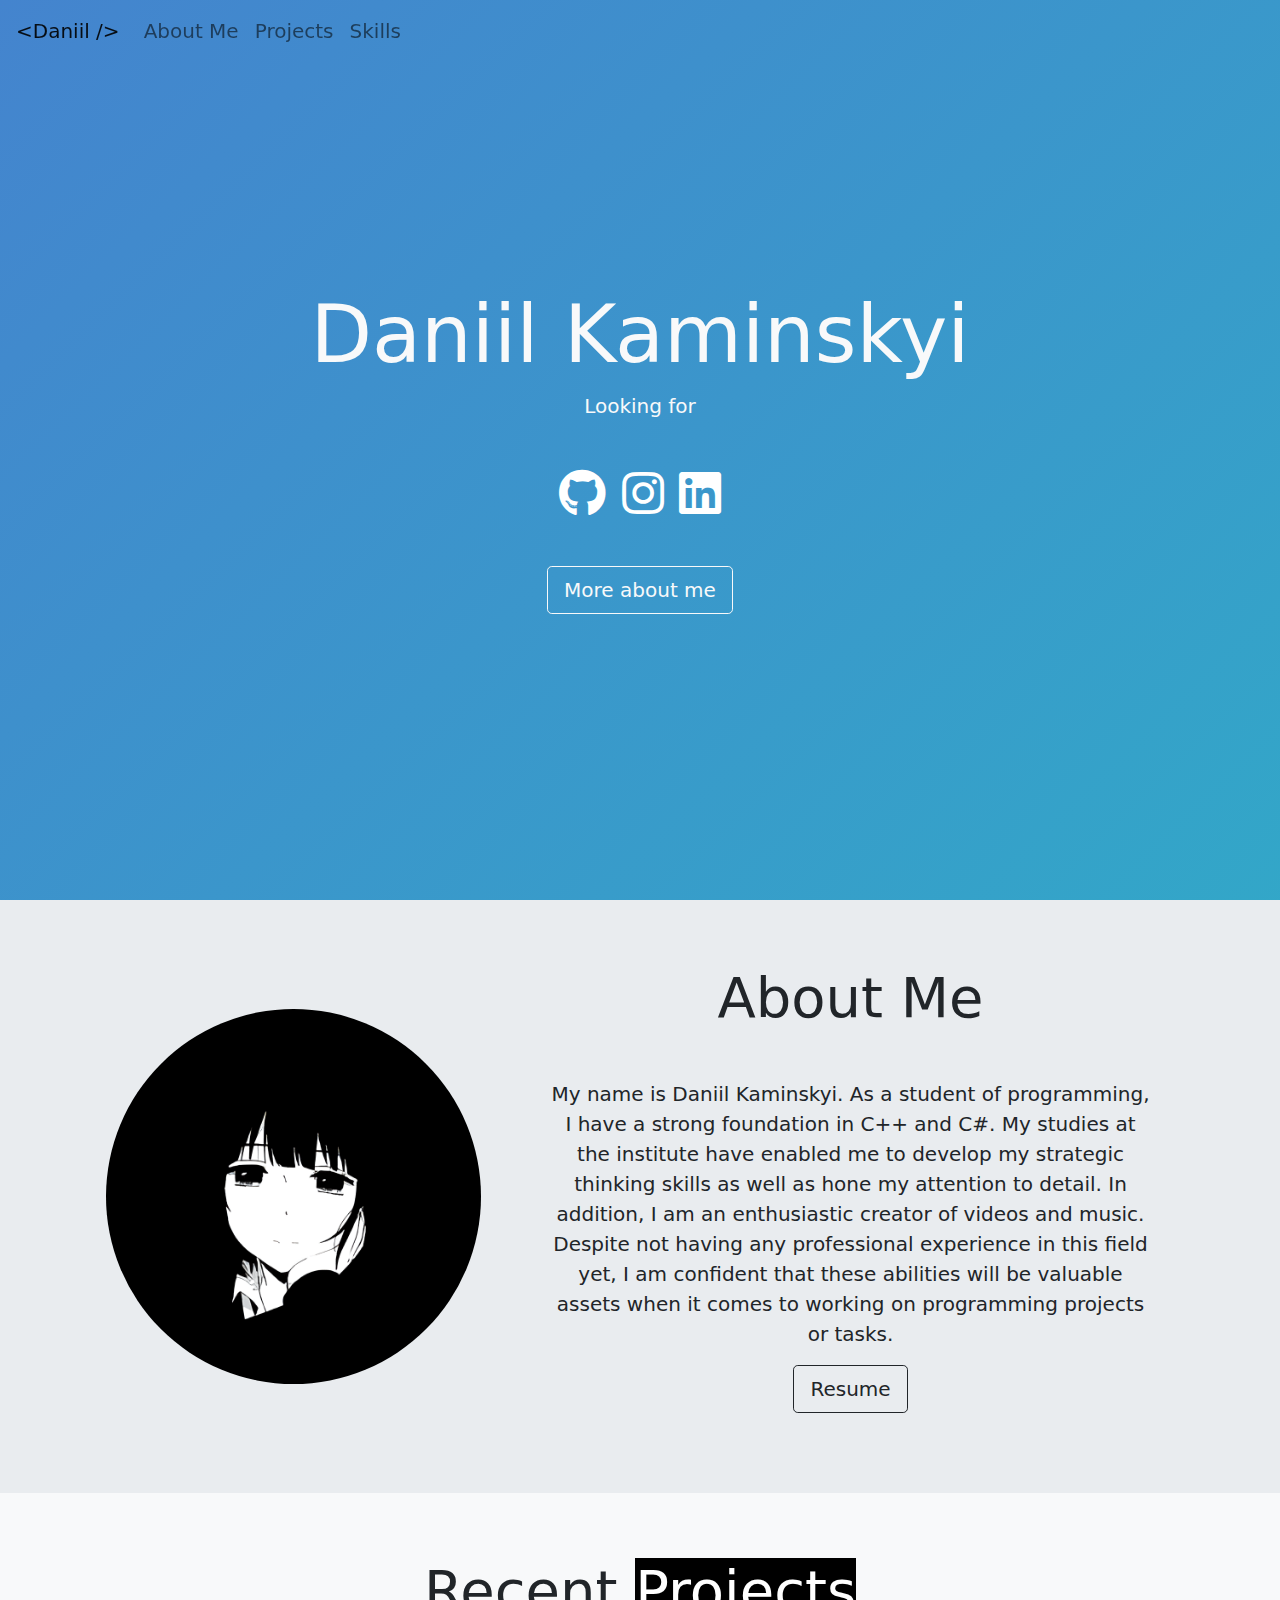
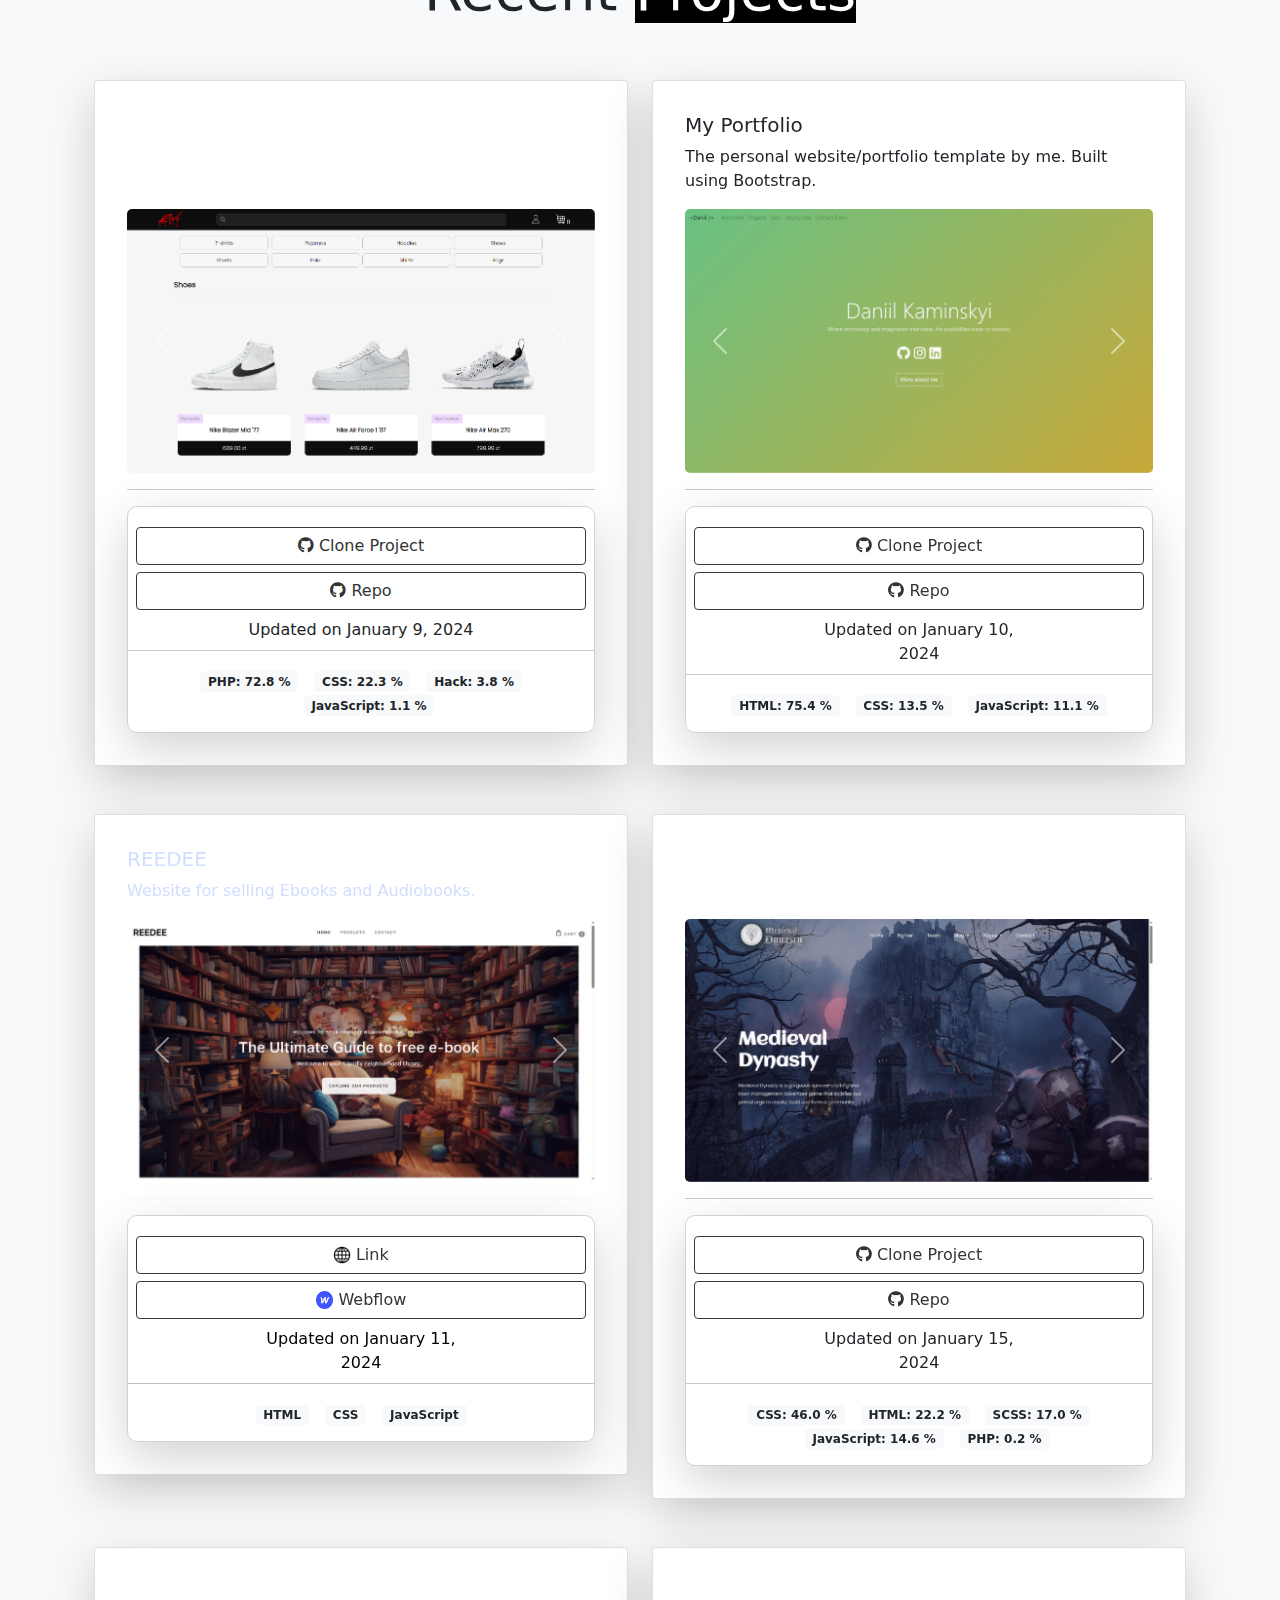
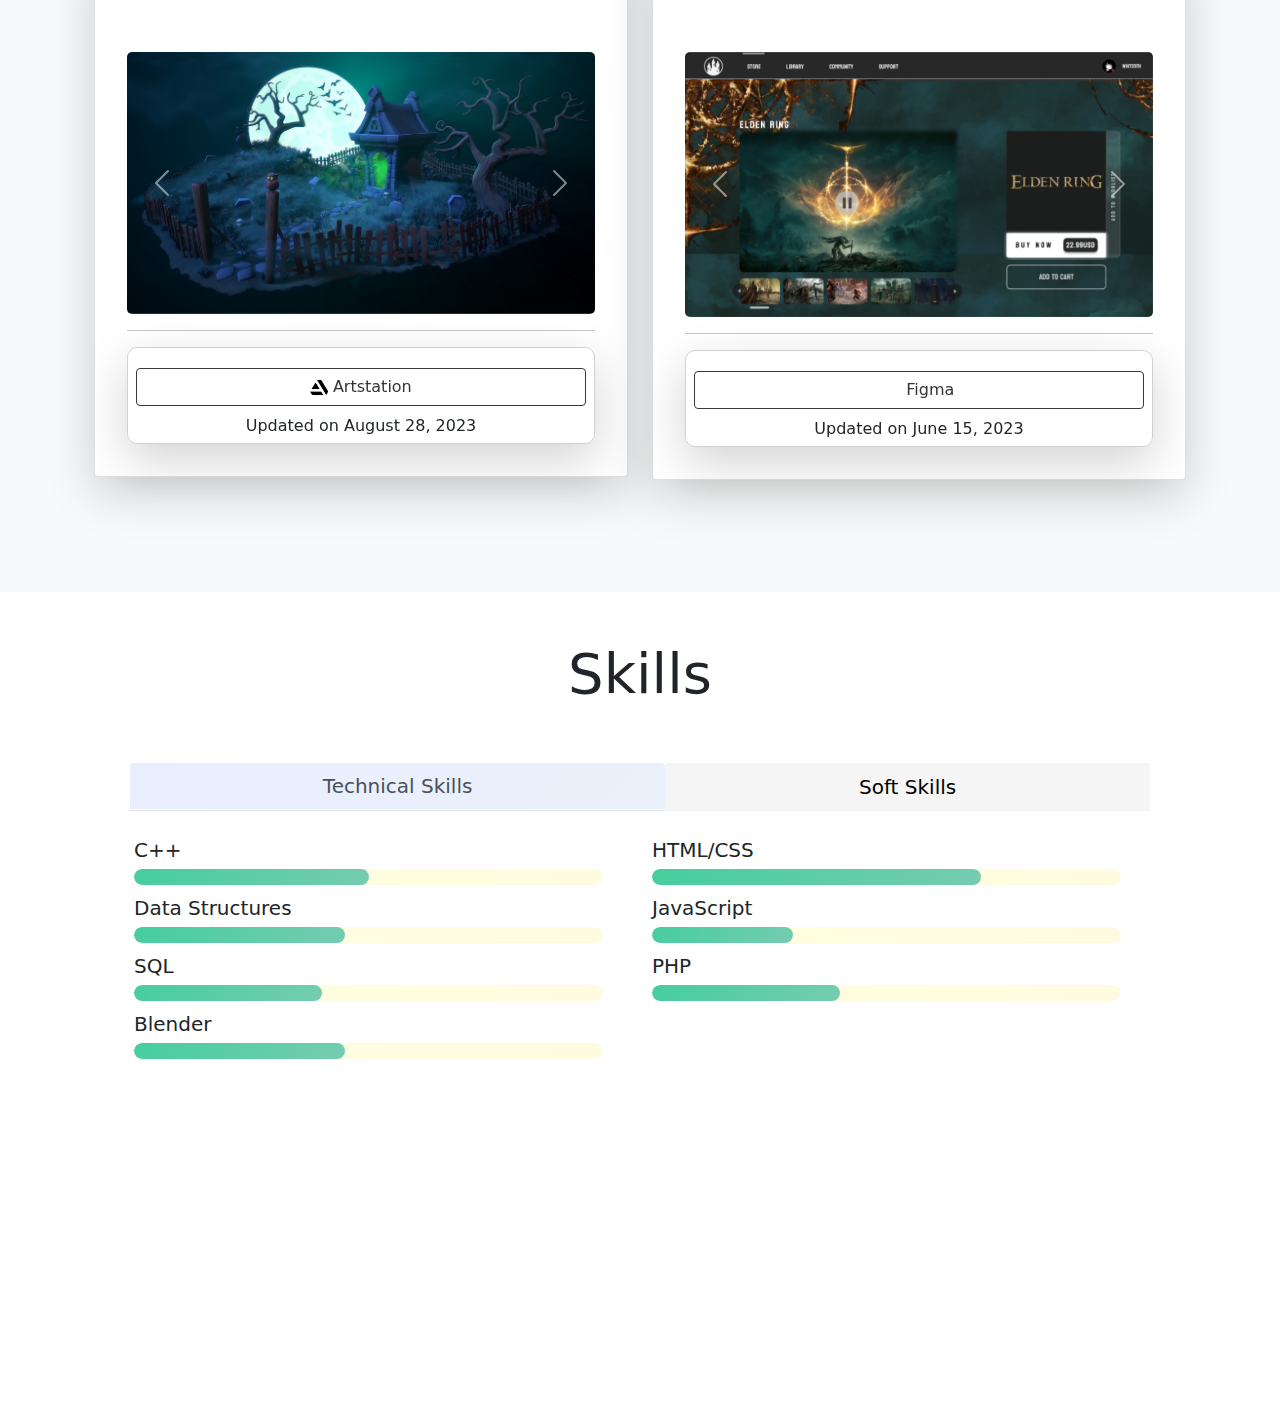
==== index.html @ a45da292 "links" ====
<!DOCTYPE html>
<html lang="en">

<head>
    <title>Personal Portfolio - Bootstrap 5</title>
    <meta charset="utf-8">
    <meta name="viewport" content="width=device-width, initial-scale=1">
    <link rel="stylesheet" href="css/font-awesome.min.css">
    <link rel="stylesheet" href="css/bootstrap.min.css">
    <link rel="stylesheet" href="css/style.css">
    <link rel="apple-touch-icon" sizes="180x180" href="img/sites_screen/apple-touch-icon.png">
    <link rel="icon" type="image/png" sizes="32x32" href="img/sites_screen/favicon-32x32.png">
    <link rel="icon" type="image/png" sizes="16x16" href="img/sites_screen/favicon-16x16.png">
    <link rel="manifest" href="img/sites_screen/site.webmanifest">
    <meta name="apple-mobile-web-app-capable" content="yes" />
    <meta name="apple-mobile-web-app-status-bar-style" content="black"/>

</head>

<body id="body">
<!-- <div id="RulePerm" >
  <h3 class="text-center">Please accept our rules to continue viewing the page:</h3>
  <div class="text-center p-3">
    <div class="flex-start "><input type="checkbox" id="Privacy-and-security">
      <label for="Privacy-and-security"><a href="rights.html">
        <p>
          Privacy and Safety
        </p>
      </a></label></div>

      <div class="flex-start"><input type="checkbox" id="Lawful-Usage">
        <label for="Lawful-Usage"><a href="rights.html">
          <p>
            Intellectual Rights
          </p>
        </a></label></div>
    <div class="flex-start"><input type="checkbox" id="Intellectual-Property">
      <label for="Intellectual-Property"><a href="rights.html">
        <p>
          Lawful Application
        </p>
      </a></label></div>

  </div>




  <button class="w-100 mt-3 btn-link-wh" id="acceptButton" onclick="checkAndExecute()" >Accept</button>
</div> -->

<div>
    <nav class="px-3 fixed-top  navbar-white navbar navbar-expand-lg navbar-light"><a href="#home"
                                                                                      class="navbar-brand navbar-brand">&lt;Daniil
        /&gt;</a>
        <button aria-controls="basic-navbar-nav" type="button"
                aria-label="Toggle navigation" class="toggler navbar-toggler collapsed"><span
                class="navbar-toggler-icon"></span></button>
        <div class="navbar-collapse collapse" id="basic-navbar-nav">
            <div class="navbar-nav mr-auto navbar-nav">
                <a href="#aboutme" class="nav-link"><span class="nav-item lead undefined">About Me</span></a>
                <a href="#projects" class="nav-link"><span class="nav-item lead undefined">Projects</span></a>
                <a href="#skills" data-rr-ui-event-key="#skills" class="nav-link"><span
                        class="nav-item lead nav-item lead">Skills</span></a>
                <!-- <a href="#hourly-rate" data-rr-ui-event-key="#hourly-rate" class="nav-link"><span
                        class="nav-item lead nav-item lead">Hourly rate</span></a>
                <a href="#contact-form" data-rr-ui-event-key="#contact-form" class="nav-link"><span
                    class="nav-item lead nav-item lead">Contact Form</span></a>  -->


            </div>
        </div>
    </nav>


    <div id="home"
         class="py-3 title bg-transparent bgstyle text-light min-vh-100 d-flex align-content-center align-items-center flex-wrap m-0">


        <div class="container py-5">

            <div id="stars"></div>
            <div class="text-center container">

                <h1 class="display-1">Daniil Kaminskyi</h1>
                <div class="load-phrase lead typist"></div>
                <div class="p-5">
                    <a target="_blank" rel="noopener noreferrer" href="https://github.com/whit33th"
                       aria-label="My github"><i
                            class="fab fa-github  fa-3x socialicons"></i></a>
                    <a target="_blank" rel="noopener noreferrer"
                       href="https://www.instagram.com/whit33th"
                       aria-label="My instagram"><i class="fab fa-instagram  fa-3x socialicons"></i></a>
                    <a target="_blank" rel="noopener noreferrer"
                       href="https://www.linkedin.com/in/whit33th"
                       aria-label="My linkedin"><i class="fab fa-linkedin  fa-3x socialicons"></i></a>


                </div>
                <a class="btn btn-outline-light btn-lg " href="#aboutme" role="button" aria-label="Learn more about me">More
                    about me</a>
            </div>
        </div>
    </div>


    <div id="aboutme" class="py-3 m-0" style="background-color: rgb(233, 236, 239);">
        <div class="container py-5">
            <div class="container row">
                <div class="col-5 d-none d-lg-block align-self-center"><img class="rounded-circle" src="img/girl.gif"
                                                                            alt="profilepicture" width="375"
                                                                            height="375">
                </div>
                <div class="col-lg-7">
                    <h2 class="display-4 mb-5 text-center">About Me</h2>
                    <p class="lead text-center">My name is Daniil Kaminskyi. As a student of programming, I have a
                        strong
                        foundation in C++ and C#. My studies at the institute
                        have enabled me to develop my strategic thinking skills
                        as well as hone my attention to detail. In addition, I am
                        an enthusiastic creator of videos and music. Despite not having any professional
                        experience in this field yet, I am confident that these
                        abilities will be valuable assets when it comes to
                        working on programming projects or tasks.

                    </p>
                    <p class="lead text-center"><a class="btn btn-outline-dark btn-lg"
                                                   href="img/portfolio/CV Resume.pdf"
                                                   target="_blank" rel="noreferrer noopener" role="button"
                                                   aria-label="Resume/CV">Resume</a></p>
                </div>
            </div>
        </div>
    </div>

    <div id="projects" class="py-3 bg-light m-0" style="background-color: rgb(233, 236, 239);">

        <div class="container py-5">
            <div class="container">
                <h2 class="display-4 pb-5 text-center">
                    <span>Recent</span>
                    <span class=" dark-word">Projects</span>
                </h2>
                <div class="row">
                    <div class="proj col-md-6">
                        <div class="red card shadow-lg p-3 mb-5 bg-white rounded card">
                            <div class="card-body">
                                <h5 class="card-title">Fashion store website</h5>
                                <p class="card-text">Dive into the world of fashion with "Red" and
                                    highlight your style! #Webstore</p>
                                <div id="carouse3" class="carousel slide" data-bs-ride="carousel">

                                    <div class="carousel-inner">

                                        <div class="carousel-item active">
                                            <img src="img/img/sites_screen/r1.png" class="d-block w-100" alt="...">
                                        </div>

                                        <div class="carousel-item">
                                            <img src="img/img/sites_screen/r2.png" class="d-block w-100" alt="...">
                                        </div>
                                        <div class="carousel-item">
                                            <img src="img/img/sites_screen/r3.png" class="d-block w-100" alt="...">
                                        </div>
                                        <div class="carousel-item">
                                            <img src="img/img/sites_screen/r4.png" class="d-block w-100" alt="...">
                                        </div>
                                        <div class="carousel-item">
                                            <img src="img/img/sites_screen/r6.jpg" class="d-block w-100" alt="...">
                                        </div>
                                    </div>
                                    <button class="carousel-control-prev" type="button" data-bs-target="#carouse3"
                                            data-bs-slide="prev">
                                        <span class="carousel-control-prev-icon" aria-hidden="true"></span>
                                        <span class="visually-hidden">Previous</span>
                                    </button>
                                    <button class="carousel-control-next" type="button" data-bs-target="#carouse3"
                                            data-bs-slide="next">
                                        <span class="carousel-control-next-icon" aria-hidden="true"></span>
                                        <span class="visually-hidden">Next</span>
                                    </button>
                                </div>

                                <hr>
                                <div class="link-tlo d-grid gap-2 d-md-block">
                                    <div class="bbss"  style="display: flex; align-items: center">
                                        <div class="bbs w-50 p-2">
                                            <a
                                                    href="https://github.com/whit33th/Red.com/archive/refs/heads/main.zip"
                                                    class="btn btn-outline-secondary mx-2"><i class="fab fa-github"></i>
                                                Clone
                                                Project</a><a href="https://github.com/whit33th/Red.com"
                                                              target=" _blank"
                                                              class="btn btn-outline-secondary mx-2"><i
                                                class="fab fa-github"></i>
                                            Repo</a>
                                        </div>
                                        <div class="w-50 text-center" style="width: 100%">Updated on January 9, 2024
                                        </div>
                                    </div>
                                    <hr style="margin: revert">
                                    <div style="padding: 10px; display: flex; flex-wrap: wrap; justify-content: center"
                                         class="padding5t">
                                        <a class="card-link"
                                           href="https://github.com/whit33th/Red.com/search?l=PHP"
                                           target=" _blank" rel="noopener noreferrer">
                                            <span
                                                    class="badge bg-light text-dark">PHP: 72.8 %</span>
                                        </a>
                                        <a
                                                class="card-link"
                                                href="https://github.com/whit33th/Red.com/search?l=CSS"
                                                target=" _blank" rel="noopener noreferrer">
                                            <span
                                                    class="badge bg-light text-dark">CSS: 22.3 %
                                            </span>
                                        </a>
                                        <a
                                                class="card-link"
                                                href="https://github.com/whit33th/Red.com/search?l=Hack"
                                                target=" _blank" rel="noopener noreferrer">
                                            <span
                                                    class="badge bg-light text-dark">Hack: 3.8 %
                                            </span>
                                        </a>
                                        <a
                                                class="card-link"
                                                href="https://github.com/whit33th/Red.com/search?l=JavaScript"
                                                target=" _blank" rel="noopener noreferrer">
                                            <span
                                                    class="badge bg-light text-dark">JavaScript: 1.1 %
                                            </span>
                                        </a></div>
                                </div>
                            </div>
                        </div>
                    </div>


                    <div class="proj col-md-6">
                        <div class="myportfolio card shadow-lg p-3 mb-5 bg-white rounded card">
                            <div class="card-body">
                                <h5 class="card-title">My Portfolio </h5>
                                <p class="card-text">The personal website/portfolio template by me. Built using
                                    Bootstrap. </p>


                                <div id="carousel1" class="carousel slide" data-bs-ride="carousel">

                                    <div class="carousel-inner">
                                        <div class="carousel-item active">
                                            <img src="img/sites_screen/portfolio2.png" class="d-block w-100" alt="...">
                                        </div>
                                        <div class="carousel-item">
                                            <img src="img/sites_screen/portfolio1.png" class="d-block w-100" alt="...">
                                        </div>
                                        <div class="carousel-item">
                                            <img src="img/sites_screen/portfolio4.png" class="d-block w-100" alt="...">
                                        </div>
                                        <div class="carousel-item">
                                            <img src="img/sites_screen/portfolio3.png" class="d-block w-100" alt="...">
                                        </div>
                                    </div>
                                    <button class="carousel-control-prev" type="button" data-bs-target="#carousel1"
                                            data-bs-slide="prev">
                                        <span class="carousel-control-prev-icon" aria-hidden="true"></span>
                                        <span class="visually-hidden">Previous</span>
                                    </button>
                                    <button class="carousel-control-next" type="button" data-bs-target="#carousel1"
                                            data-bs-slide="next">
                                        <span class="carousel-control-next-icon" aria-hidden="true"></span>
                                        <span class="visually-hidden">Next</span>
                                    </button>
                                </div>

                                <hr>
                                <div class=" link-tlo d-grid gap-2 d-md-block">
                                    <div class="bbss"  style="display: flex; align-items: center">
                                        <div class="bbs w-50 p-2">
                                            <a href="https://github.com/whit33th/portfolio_bootstrap/archive/refs/heads/main.zip"
                                               class="  btn btn-outline-secondary mx-2">
                                                <i class="fab fa-github"></i> Clone Project
                                            </a>
                                            <a href="https://github.com/whit33th/portfolio_bootstrap"
                                               target=" _blank"
                                               class=" btn btn-outline-secondary mx-2">
                                                <i class="fab fa-github"></i> Repo
                                            </a>
                                        </div>
                                        <div class="w-50 text-center" style="width: 100%">Updated on January 10, 2024
                                        </div>
                                    </div>
                                    <hr style="margin: revert">

                                    <div style="padding: 10px; display: flex; flex-wrap: wrap; justify-content: center"
                                         class="padding5t">
                                        <a class="card-link"
                                           href="https://github.com/whit33th/portfolio_bootstrap/search?l=HTML"
                                           target=" _blank" rel="noopener noreferrer">
                                            <span
                                                    class="badge bg-light text-dark">HTML: 75.4 %</span>
                                        </a>
                                        <a
                                                class="card-link"
                                                href="https://github.com/whit33th/portfolio_bootstrap/search?l=CSS"
                                                target=" _blank" rel="noopener noreferrer">
                                            <span
                                                    class="badge bg-light text-dark">CSS: 13.5 %
                                            </span>
                                        </a>
                                        <a
                                                class="card-link"
                                                href="https://github.com/whit33th/portfolio_bootstrap/search?l=JavaScript"
                                                target=" _blank" rel="noopener noreferrer">
                                            <span
                                                    class="badge bg-light text-dark">JavaScript: 11.1 %
                                            </span>
                                        </a></div>
                                </div>
                            </div>

                        </div>
                    </div>
                </div>
                <div class="row">
                    <div class="proj col-md-6">
                        <div class="reedee card shadow-lg p-3 mb-5 bg-white rounded card">
                            <div class="card-body">
                                <h5 class="card-title">REEDEE</h5>
                                <p class="card-text">Website for selling Ebooks and Audiobooks.</p>
                                <div id="carouse5" class="carousel slide" data-bs-ride="carousel">

                                    <div class="carousel-inner">

                                        <div class="carousel-item active">
                                            <img src="img/img/sites_screen/rede1.jpg" class="d-block w-100" alt="...">
                                        </div>
                                        <div class="carousel-item">
                                            <img src="img/img/sites_screen/rede2.jpg" class="d-block w-100" alt="...">
                                        </div>
                                        <div class="carousel-item">
                                            <img src="img/img/sites_screen/rede3.jpg" class="d-block w-100" alt="...">
                                        </div>
                                        <div class="carousel-item">
                                            <img src="img/img/sites_screen/rede4.jpg" class="d-block w-100" alt="...">
                                        </div>
                                    </div>
                                    <button class="carousel-control-prev" type="button" data-bs-target="#carouse5"
                                            data-bs-slide="prev">
                                        <span class="carousel-control-prev-icon" aria-hidden="true"></span>
                                        <span class="visually-hidden">Previous</span>
                                    </button>
                                    <button class="carousel-control-next" type="button" data-bs-target="#carouse5"
                                            data-bs-slide="next">
                                        <span class="carousel-control-next-icon" aria-hidden="true"></span>
                                        <span class="visually-hidden">Next</span>
                                    </button>
                                </div>

                                <hr >
                                <div  class="link-tlo d-grid gap-2 d-md-block">
                                    <div  class="bbss" style="display: flex; align-items: center">
                                        <div class="bbs w-50 p-2">
                                            <a style="display: inline-flex; align-items: center"
                                               href="https://reedee.webflow.io/"
                                               target="_blank"
                                               class="btn btn-outline-secondary mx-2">
                                                <img class="art-icon"
                                                     src="img/img/site.png"
                                                     alt=""> Link
                                            </a>
                                            <a style="display: inline-flex; align-items: center"
                                               href="https://preview.webflow.com/preview/reedee?utm_medium=preview_link&utm_source=designer&utm_content=reedee&preview=4e75efaab49c2196916a01203befea85&workflow=preview"
                                               target="_blank"
                                               class="btn btn-outline-secondary mx-2">
                                                <img class="art-icon"
                                                     src="img/img/webflow.png"
                                                     alt=""> Webflow
                                            </a>
                                        </div>
                                        <div class="w-50 text-center" style="width: 100%; color: black">Updated on January 11, 2024
                                        </div>


                                    </div>
                                    <hr style="color: black;margin: revert">

                                    <div style="padding: 10px; display: flex; flex-wrap: wrap; justify-content: center"
                                         class="padding5t">
                                        <a class="card-link"
                                           href="https://github.com/whit33th/portfolio_bootstrap/search?l=HTML"
                                           target=" _blank" rel="noopener noreferrer">
                                            <span
                                                    class="badge bg-light text-dark">HTML</span>
                                        </a>
                                        <a
                                                class="card-link"
                                                href="https://github.com/whit33th/portfolio_bootstrap/search?l=CSS"
                                                target=" _blank" rel="noopener noreferrer">
                                            <span
                                                    class="badge bg-light text-dark">CSS
                                            </span>
                                        </a>
                                        <a
                                                class="card-link"
                                                href="https://github.com/whit33th/portfolio_bootstrap/search?l=JavaScript"
                                                target=" _blank" rel="noopener noreferrer">
                                            <span
                                                    class="badge bg-light text-dark">JavaScript
                                            </span>
                                        </a></div>

                                </div>


                            </div>
                        </div>
                    </div>


                    <div class="proj col-md-6">
                        <div class="onemoreproj card shadow-lg p-3 mb-5 bg-white rounded card">
                            <div class="card-body">
                                <h5 style="color: white" class="card-title">Medieval Dynasty</h5>
                                <p style="color: white" class="card-text">Website created for viewing and downloading the game.</p>


                                <div id="carousel6" class="carousel slide" data-bs-ride="carousel">

                                    <div class="carousel-inner">
                                        <div class="carousel-item active">
                                            <img src="img/img/sites_screen/mb1.jpg" class="d-block w-100" alt="...">
                                        </div>
                                        <div class="carousel-item">
                                            <img src="img/img/sites_screen/mb2.jpg" class="d-block w-100" alt="...">
                                        </div>
                                        <div class="carousel-item">
                                            <img src="img/img/sites_screen/mb3.jpg" class="d-block w-100" alt="...">
                                        </div>
                                        <div class="carousel-item">
                                            <img src="img/img/sites_screen/mb4.jpg" class="d-block w-100" alt="...">
                                        </div>
                                        <div class="carousel-item">
                                            <img src="img/img/sites_screen/mb5.jpg" class="d-block w-100" alt="...">
                                        </div>


                                    </div>
                                    <button class="carousel-control-prev" type="button" data-bs-target="#carousel6"
                                            data-bs-slide="prev">
                                        <span class="carousel-control-prev-icon" aria-hidden="true"></span>
                                        <span class="visually-hidden">Previous</span>
                                    </button>
                                    <button class="carousel-control-next" type="button" data-bs-target="#carousel6"
                                            data-bs-slide="next">
                                        <span class="carousel-control-next-icon" aria-hidden="true"></span>
                                        <span class="visually-hidden">Next</span>
                                    </button>
                                </div>

                                <hr>
                                <div class=" link-tlo d-grid gap-2 d-md-block">
                                    <div class="bbss"  style="display: flex; align-items: center">
                                        <div class= "bbs w-50 p-2">
                                            <a href="https://github.com/whit33th/game-mb-site/archive/refs/heads/master.zip"
                                               class="  btn btn-outline-secondary mx-2">
                                                <i class="fab fa-github"></i> Clone Project
                                            </a>
                                            <a href="https://github.com/whit33th/game-mb-site"
                                               target=" _blank"
                                               class=" btn btn-outline-secondary mx-2">
                                                <i class="fab fa-github"></i> Repo
                                            </a>
                                        </div>
                                        <div class="w-50 text-center" style="width: 100%">Updated on January 15, 2024
                                        </div>
                                    </div>
                                    <hr style="margin: revert">

                                    <div style="padding: 10px; display: flex; flex-wrap: wrap; justify-content: center"
                                         class="padding5t">
                                        <a class="card-link"
                                           href="https://github.com/whit33th/portfolio_bootstrap/search?l=HTML"
                                           target=" _blank" rel="noopener noreferrer">
                                            <span
                                                    class="badge bg-light text-dark">CSS: 46.0 %</span>
                                        </a>
                                        <a
                                                class="card-link"
                                                href="https://github.com/whit33th/portfolio_bootstrap/search?l=CSS"
                                                target=" _blank" rel="noopener noreferrer">
                                            <span
                                                    class="badge bg-light text-dark">HTML: 22.2 %
                                            </span>
                                        </a>
                                        <a
                                                class="card-link"
                                                href="https://github.com/whit33th/portfolio_bootstrap/search?l=JavaScript"
                                                target=" _blank" rel="noopener noreferrer">
                                            <span
                                                    class="badge bg-light text-dark">SCSS: 17.0 %
                                            </span>
                                        </a>
                                        <a
                                                class="card-link"
                                                href="https://github.com/whit33th/portfolio_bootstrap/search?l=JavaScript"
                                                target=" _blank" rel="noopener noreferrer">
                                            <span
                                                    class="badge bg-light text-dark">JavaScript: 14.6 %
                                            </span>
                                        </a>
                                        <a
                                                class="card-link"
                                                href="https://github.com/whit33th/portfolio_bootstrap/search?l=JavaScript"
                                                target=" _blank" rel="noopener noreferrer">
                                            <span
                                                    class="badge bg-light text-dark">PHP: 0.2 %
                                            </span>
                                        </a>
                                    </div>
                                </div>
                            </div>

                        </div>
                    </div>
                </div>
                <div class="row">
                    <div class=" proj col-md-6">
                        <div class="halloween card shadow-lg p-3 mb-5 bg-white rounded card">
                            <div class="card-body">
                                <h5 class="card-title">The Nightfall</h5>
                                <p style="color:white;" class="card-text">The final render in Blender, inspired by
                    Halloween.</p>
                                <div id="carousel4" class="carousel slide" data-bs-ride="carousel">

                                    <div class="carousel-inner">
                                        <div class="carousel-item active">
                                            <img src="img/sites_screen/blender1.jpg" class="d-block w-100" alt="...">
                                        </div>
                                        <div class="carousel-item">
                                            <img src="img/sites_screen/blender2.jpg" class="d-block w-100" alt="...">
                                        </div>
                                        <div class="carousel-item">
                                            <img src="img/img/-starwars-plane.jpg" class="d-block w-100" alt="...">
                                        </div>
                                    </div>
                                    <button class="carousel-control-prev" type="button" data-bs-target="#carousel4"
                                            data-bs-slide="prev">
                                        <span class="carousel-control-prev-icon" aria-hidden="true"></span>
                                        <span class="visually-hidden">Previous</span>
                                    </button>
                                    <button class="carousel-control-next" type="button" data-bs-target="#carousel4"
                                            data-bs-slide="next">
                                        <span class="carousel-control-next-icon" aria-hidden="true"></span>
                                        <span class="visually-hidden">Next</span>
                                    </button>
                                </div>

                                <hr>

                                <div class=" link-tlo d-grid gap-2 d-md-block">
                                    <div class="bbss" style="display: flex; align-items: center">
                                        <div class=" bbs w-50 p-2">
                                            <a href="https://github.com/whit33th/portfolio_bootstrap"
                                               target=" _blank"
                                               class=" btn btn-outline-secondary mx-2">
                                                <img class="art-icon" src="img/img/artstation.png" alt=""> Artstation
                                            </a>
                                        </div>
                                        <div class="w-50 text-center" style="width: 100%">Updated on August 28, 2023

                                        </div>
                                    </div>

                                </div>

                            </div>
                        </div>
                    </div>
                    <div class=" proj col-md-6">
                        <div class=" elden card shadow-lg p-3 mb-5 bg-white rounded card">
                            <div class="card-body">
                                <h5 class="card-title">UI/UX Game store </h5>
                                <p class="card-text">The game store website by me. UI design Figma </p>
                                <div id="carousel2" class="carousel slide" data-bs-ride="carousel">

                                    <div class="carousel-inner">
                                        <div class="carousel-item active">
                                            <img src="img/sites_screen/game_store5.png" class="d-block w-100" alt="...">
                                        </div>
                                        <div class="carousel-item">
                                            <img src="img/sites_screen/game_store2.png" class="d-block w-100" alt="...">
                                        </div>

                                    </div>
                                    <button class="carousel-control-prev" type="button" data-bs-target="#carousel2"
                                            data-bs-slide="prev">
                                        <span class="carousel-control-prev-icon" aria-hidden="true"></span>
                                        <span class="visually-hidden">Previous</span>
                                    </button>
                                    <button class="carousel-control-next" type="button" data-bs-target="#carousel2"
                                            data-bs-slide="next">
                                        <span class="carousel-control-next-icon" aria-hidden="true"></span>
                                        <span class="visually-hidden">Next</span>
                                    </button>
                                </div>

                                <hr>
                                <div class=" link-tlo d-grid gap-2 d-md-block">
                                    <div class="bbss"  style="display: flex; align-items: center">
                                        <div class="bbs w-50 p-2">
                                            <a style="display: inline-flex; align-items: center"
                                               href="https://www.figma.com/proto/bIvpSgQzShwKMrUPyCUkMn/New-Generation-(Copy)?type=design&node-id=1-2&scaling=min-zoom&page-id=0%3A1"
                                               target="_blank"
                                               class="btn btn-outline-secondary mx-2">
                                                <img class="art-icon"
                                                     src="https://cdn.icon-icons.com/icons2/2429/PNG/512/figma_logo_icon_147289.png"
                                                     alt="">  Figma
                                            </a>
                                        </div>
                                        <div class="w-50 text-center" style="width: 100%">Updated on June 15, 2023

                                        </div>
                                    </div>


                                </div>
                            </div>
                        </div>
                    </div>

                </div>
            </div>
        </div>
    </div>


    <div id="skills" class="m-0 p-5">
        <div class="container pb-3">
            <h2 class="display-4 text-center">Skills</h2>
            <div class="p-5 container skill-bg">

                <ul class="skills-tabs nav nav-tabs nav-fill" role="tablist">
                    <li class="nav-item" role="presentation">
                        <button type="button" id="skills-tabs-tab-hard-skills" role="tab"
                                data-rr-ui-event-key="hard-skills" aria-controls="skills-tabs-tabpane-hard-skills"
                                aria-selected="true"
                                class="swap-tab skills-tab lead nav-link active">Technical Skills
                        </button>
                    </li>
                    <li class="nav-item" role="presentation">
                        <button type="button" id="skills-tabs-tab-soft-skills" role="tab"
                                data-rr-ui-event-key="soft-skills" aria-controls="skills-tabs-tabpane-soft-skills"
                                aria-selected="false"
                                class="swap-tab skills-tab lead nav-link">Soft Skills
                        </button>
                    </li>
                </ul>
                <div class="tab-content">
                    <div role="tabpanel" id="skills-tabs-tabpane-hard-skills"
                         aria-labelledby="skills-tabs-tab-hard-skills"
                         class="fade tab-pane active show">
                        <div class="pt-3 px-1 row">
                            <div class="col-md-6 col-12">
                                <div style="width: 95%;">
                                    <p class="lead mb-1 mt-2">C++</p>
                                    <div class=" progress-bar-animation progress">
                                        <div role="progressbar" class="progress-bar" aria-valuenow="65"
                                             aria-valuemin="0"
                                             aria-valuemax="100" style="width: 50%;"></div>
                                    </div>
                                </div>
                                <div style="width: 95%;">
                                    <p class="lead mb-1 mt-2">Data Structures</p>
                                    <div class=" progress-bar-animation progress">
                                        <div role="progressbar" class="progress-bar" aria-valuenow="85"
                                             aria-valuemin="0"
                                             aria-valuemax="100" style="width: 45%;"></div>
                                    </div>
                                </div>
                                <div style="width: 95%;">
                                    <p class="lead mb-1 mt-2">SQL</p>
                                    <div class=" progress-bar-animation progress">
                                        <div role="progressbar" class="progress-bar" aria-valuenow="75"
                                             aria-valuemin="0"
                                             aria-valuemax="100" style="width: 40%;"></div>
                                    </div>
                                </div>
                                <div style="width: 95%;">
                                    <p class="lead mb-1 mt-2">Blender</p>
                                    <div class=" progress-bar-animation progress">
                                        <div role="progressbar" class="progress-bar" aria-valuenow="80"
                                             aria-valuemin="0"
                                             aria-valuemax="100" style="width: 45%;"></div>
                                    </div>
                                </div>
                            </div>
                            <div class="col-md-6 col-12">
                                <div style="width: 95%;">
                                    <p class="lead mb-1 mt-2">HTML/CSS</p>
                                    <div class=" progress-bar-animation progress">
                                        <div role="progressbar" class="progress-bar" aria-valuenow="55"
                                             aria-valuemin="0"
                                             aria-valuemax="100" style="width: 70%;"></div>
                                    </div>
                                </div>
                                <div style="width: 95%;">
                                    <p class="lead mb-1 mt-2">JavaScript</p>
                                    <div class=" progress-bar-animation progress">
                                        <div role="progressbar" class="progress-bar" aria-valuenow="65"
                                             aria-valuemin="0"
                                             aria-valuemax="100" style="width: 30%;"></div>
                                    </div>
                                </div>

                                <div style="width: 95%;">
                                    <p class="lead mb-1 mt-2">PHP</p>
                                    <div class=" progress-bar-animation progress">
                                        <div role="progressbar" class="progress-bar" aria-valuenow="80"
                                             aria-valuemin="0"
                                             aria-valuemax="100" style="width: 40%;"></div>
                                    </div>

                            </div>
                        </div>
                    </div>
                    <div role="tabpanel" id="skills-tabs-tabpane-soft-skills"
                         aria-labelledby="skills-tabs-tab-soft-skills"
                         class="fade tab-pane">
                        <div class="pt-3 px-1 row">
                            <div class="col-md-6 col-12">
                                <div style="width: 95%;">
                                    <p class="lead mb-1 mt-2">Goal-Oriented</p>
                                    <div class=" progress-bar-animation progress">
                                        <div role="progressbar" class="progress-bar" aria-valuenow="80"
                                             aria-valuemin="0"
                                             aria-valuemax="100" style="width: 80%;"></div>
                                    </div>
                                </div>
                                <div style="width: 95%;">
                                    <p class="lead mb-1 mt-2">Collaboration</p>
                                    <div class=" progress-bar-animation progress">
                                        <div role="progressbar" class="progress-bar" aria-valuenow="90"
                                             aria-valuemin="0"
                                             aria-valuemax="100" style="width: 70%;"></div>
                                    </div>
                                </div>
                                <div style="width: 95%;">
                                    <p class="lead mb-1 mt-2">Positivity</p>
                                    <div class=" progress-bar-animation progress">
                                        <div role="progressbar" class="progress-bar" aria-valuenow="75"
                                             aria-valuemin="0"
                                             aria-valuemax="100" style="width: 75%;"></div>
                                    </div>
                                </div>
                                <div style="width: 95%;">
                                    <p class="lead mb-1 mt-2">Adaptability</p>
                                    <div class=" progress-bar-animation progress">
                                        <div role="progressbar" class="progress-bar" aria-valuenow="85"
                                             aria-valuemin="0"
                                             aria-valuemax="100" style="width: 85%;"></div>
                                    </div>
                                </div>
                            </div>
                            <div class="col-md-6 col-12">
                                <div style="width: 95%;">
                                    <p class="lead mb-1 mt-2">Problem Solving</p>
                                    <div class=" progress-bar-animation progress">
                                        <div role="progressbar" class="progress-bar" aria-valuenow="75"
                                             aria-valuemin="0"
                                             aria-valuemax="100" style="width: 75%;"></div>
                                    </div>
                                </div>
                                <div style="width: 95%;">
                                    <p class="lead mb-1 mt-2">Logical and analytical thinking</p>
                                    <div class=" progress-bar-animation progress">
                                        <div role="progressbar" class="progress-bar" aria-valuenow="90"
                                             aria-valuemin="0"
                                             aria-valuemax="100" style="width: 90%;"></div>
                                    </div>
                                </div>
                                <div style="width: 95%;">
                                    <p class="lead mb-1 mt-2">Organization</p>
                                    <div class=" progress-bar-animation progress">
                                        <div role="progressbar" class="progress-bar" aria-valuenow="70"
                                             aria-valuemin="0"
                                             aria-valuemax="100" style="width: 70%;"></div>
                                    </div>
                                </div>
                                <div style="width: 95%;">
                                    <p class="lead mb-1 mt-2">Creativity</p>
                                    <div class=" progress-bar-animation progress">
                                        <div role="progressbar" class="progress-bar" aria-valuenow="90"
                                             aria-valuemin="0"
                                             aria-valuemax="100" style="width: 80%;"></div>
                                    </div>
                                </div>
                            </div>
                        </div>
                    </div>
                </div>
            </div>
        </div>
    </div>

    <!--<div id="hourly-rate" class="calculation p-5 ">
        <h2 style="color: white;" class="display-4 p-3 text-center">Hourly rate</h2>
        <div class="container calc p-3">


            <div class="row ">
                <div class="col-md-6 col-lg-3 text-center">
                    <label for="graficzne">Front-end development</label>
                    <div class="input-group">
                        <input type="number" class="form-control" id="graficzne" min="0">
                        <span class="input-group-text">40 USD</span>
                    </div>
                </div>

                <div class="col-md-6 col-lg-3 text-center">
                    <label for="zarzadcze">Back-end development</label>
                    <div class="input-group">
                        <input type="number" class="form-control" id="zarzadcze" min="0">
                        <span class="input-group-text">65 USD</span>
                    </div>
                </div>

                <div class="col-md-6 col-lg-3 text-center">
                    <label for="programistyczne">SEO optimization</label>
                    <div class="input-group">
                        <input type="number" class="form-control" id="programistyczne" min="0">
                        <span class="input-group-text"> 35 USD</span>
                    </div>
                </div>

                <div class="col-md-6 col-lg-3 text-center">
                    <label for="inne">Consulting</label>
                    <div class="input-group">
                        <input type="number" class="form-control" id="inne" min="0">
                        <span class="input-group-text">20 USD</span>
                    </div>
                </div>
            </div>

            <div id="wynik" class="mt-3 text-center">

                <div>

                </div>
            </div>
        </div>
    </div>
    <div id="contact-form" class=" m-0 pb-5 bg-light">

      <div class="container py-3">

        <h2 class="display-4 pt-3 pb-5 text-center">Contact form</h2>
        <div id="popup">
          <h5>Message sent.</h5>
          <p>Thanks for the contact. I will reply soon.</p>
          <button class="btn btn-outline-dark btn-xl btn-contact-form" onclick="toggle()" id="submitButton"
            type="submit">OK</button>

        </div>
        <div class="mb-3">
          <input type="text" class="form-control" id="exampleFormControlInput1" placeholder="Name">
        </div>

        <div class="mb-3">

          <input type="email" class="form-control" id="exampleFormControlInput1" placeholder="Email">
        </div>
        <div class="mb-3">

          <input type="tel" class="form-control" id="exampleFormControlInput1" placeholder="Phone">
        </div>
        <div class="mb-3">

          <textarea class="form-control" id="exampleFormControlTextarea1" rows="3" placeholder="Message"></textarea>
        </div>

        <button class="btn btn-outline-dark btn-xl btn-contact-form" onclick="add()" id="popup-btn"
          type="submit">Send</button>



      </div>




    </div> -->


</div>
<script src="js/bootstrap.bundle.min.js"></script>
<script src="js/main.js"></script>
</body>

</html>
---- css/style.css ----
.socialicons {
    color: white;
    padding-left: 5px;
    padding-right: 5px;
    transition: 0.3s;
}

.socialicons:hover {
    filter: invert(100%);
    transition: 0.3s;
}

.carousel-control-prev {
    background-color: transparent;
    border: none;
}

.carousel-control-next {
    background-color: transparent;
    border: none;
}

.link-tlo {
    padding: 5px 0;
    border-radius: 10px;
    background-color: #ffffffd6;
    box-shadow: 0 1rem 3rem rgba(0, 0, 0, .175) !important;
    border: 1px solid #d1d1d1;
}

.figma-icon {
    width: 1em;
}

.reedee {
    color: #d0deff;
    background-size: cover;
    background-image: url("https://64.media.tumblr.com/04c3c993b26180eb0b3477c0f0266b5c/tumblr_prn11eFHDe1we9f2ro1_500.gifv");
}

.art-icon {
    width: 1.1em;

}

::-webkit-scrollbar {
    display: none;
}

.carousel-inner {
    border-radius: 5px;

}

.proj {
    transition: 0.3s;


}

.card {


}

.margin5t {
    margin: 5px 0;
}


.proj:hover {
    transform: translateY(-2px);
    transition: 0.3s;
}

.dark-word {
    background-color: black;
    color: white;
}

#home {
    background: linear-gradient(136deg, rgb(68, 132, 206), rgb(26, 215, 192), rgb(255, 155, 17), rgb(155, 89, 182), rgb(255, 127, 127), rgb(253, 72, 90)) 0% 0% / 1200% 1200%;
    animation: backgroundAnimation 20s ease-in-out infinite;
}

@keyframes backgroundAnimation {
    0% {
        background-position: 0% 0%;
    }

    50% {
        background-position: 100% 100%;
    }

    100% {
        background-position: 0% 0%;
    }
}

.navbar.scrolled {
    background-color: rgb(244 244 244 / 91%);


    transition: 0.7s;
}

.navbar {
    transition: 0.3s;
}

.swap-tab {
    width: 100%;
}

.swap-tab[aria-selected="false"] {
    background-color: rgb(245, 245, 245);

}

.swap-tab[aria-selected="true"] {
    background: linear-gradient(136deg, rgb(233, 238, 255), rgb(235, 255, 222), rgb(216, 255, 245)) 0% 0% / 1200% 1200%;
    animation: backgroundAnimation 10s ease-in-out infinite;


}


.progress-bar {
    background: linear-gradient(136deg, rgb(68, 206, 158), rgb(220, 200, 214), rgb(112, 255, 205), rgb(255, 167, 232), rgb(160, 255, 119)) 0% 0% / 1200% 1200%;
    animation: backgroundAnimation 10s ease-in-out infinite;
    border-radius: 10px;

}

.progress {
    background: linear-gradient(136deg, rgb(255, 255, 221), rgb(255, 231, 247), rgb(228, 255, 246)) 0% 0% / 1200% 1200%;
    animation: backgroundAnimation 6s ease-in-out infinite;
    border-radius: 10px;


}


.halloween {
    background-image: url(https://images-cdn.exchange.art/ag6rGDeG_foAYhZ3dQtHchhEfxzideob2ttwTQQq6Sg?ext=fastly&optimize=medium);
    background-size: cover;

}

.red {
    background-image: url(https://i.pinimg.com/originals/f8/3d/92/f83d92d620ed6905013e02218a353255.jpg);
    background-size: cover;
}

.elden {
    background-image: url(https://ipfs.pixura.io/ipfs/QmXfumCdZwBKskNYTt7NEDgAHB5EByAhuyuYPMRbPPibdX/_Noto_Ishikawa2000x2000.gif);
    background-size: cover;
}

.myportfolio {
    background-position: 0px 70px;
    background-image: url(https://img.freepik.com/free-vector/sketch-monochrome-business-concept_1284-36646.jpg?w=826&t=st=1686844896~exp=1686845496~hmac=0361c654e992d2092a84e1d27dcd5e68d6c26662b89240c660faba30b7c65f12);
    background-size: contain;
}

.elden h5,
.elden p,
.elden span,
.red h5,
.red p,
.red span,
.halloween h5,
.halloween span,
.label {
    color: white;
}

.btn-link {
    background-color: transparent;
    border: 2px solid #383838;
    border-radius: 5px;
    padding: 5px;
    text-decoration: none;
    background-color: rgb(41, 41, 41);
}

.btn-link-wh {
    color: black;
    background-color: white;
    border-radius: 5px;
    padding: 5px;
    text-decoration: none;
}

.onemoreproj {
    background-size: cover;
    background-image: url("https://images-wixmp-ed30a86b8c4ca887773594c2.wixmp.com/f/061c5ef8-2616-48a4-af21-9f97322673b3/dfh1lkr-697d47f2-83ba-4c51-b946-5e3e8a09b2e4.gif?token=eyJ0eXAiOiJKV1QiLCJhbGciOiJIUzI1NiJ9.[base64].ovjcHpSffACBKemjuREadec3n6c4WRY8uPgZPCCrnGM");
}


.nav-tabs .nav-link.active {
    border: 0 solid white;
}


.input-group-text {
    background-color: #0504028a;
    color: white;
}

.calculation label {
    color: white;
    background-color: #68686852;
}


#projects {
    background-image: url(https://wallpaperaccess.com/full/8351161.gif);
    background-repeat: no-repeat;
    background-size: cover;
    background-position: center;


}

#skills {
    background-image: url();
    background-repeat: no-repeat;
    background-size: cover;
    background-position: center;


}

.calculation {
    background-image: url(https://i.pinimg.com/originals/da/e3/6a/dae36a74337de05e249ce5afcec907c1.gif);
    background-repeat: no-repeat;
    background-size: cover;
    background-position: top;


}

#contact-form {
    background-image: url();
    background-repeat: no-repeat;
    background-size: cover;
    background-position: center;

}

.modal {
    border: 1px solid black;
    border-radius: 10px;
    background-color: aqua;
}

#contact-form.active {
    filter: blur(20px);
    transition: 1s;
}

#popup {
    display: none;
    margin-bottom: 50px;
    position: relative;
    border-radius: 10px;
    padding: 30px;
    width: 100%;
    box-shadow: 0 5px 30px rgba(0, 0, 0, .10);
    background-color: white;

    opacity: 0;
    transition: 0.5s;


}

#popup.active {
    display: grid;
    opacity: 1;
    transition: 0.5s;

}

#wynik {


    transition: 0.5s;
    border: 0px;
    border-radius: 5px;
    color: whitesmoke;
}

#wynik.active {

    border: 1px solid white;
    padding: 10px;
    transition: 0.5s;
    background-color: white;
    color: black;
    font-size: large;
}

.btn-contact-form {
    width: 100%;
}

#RulePerm {
    border-radius: 10px;

    position: fixed;
    top: 45%;
    left: 50%;
    transform: translate(-50%, -50%);
    width: 70%;
    padding: 50px;
    box-shadow: 0 5px 30px rgba(0, 0, 0, .10);
    background-color: white;
    z-index: 999;
    opacity: 1;
}

#RulePerm.active {
    top: 30%;
    visibility: hidden;
    opacity: 0;
    transition: 0.7s;

}

/* #blur {
    
    filter: blur(20px);
 }
#blur.active {
    transition: 1s;
    filter: none;
} */


.flex-start {
    font-size: large;

}

input[type="checkbox"] {
    width: 16px;
    height: 16px;
}

@media screen and (max-width: 1400px) {

    .big_but {
        width: 100%;
    }

    .bbs {
        width: 100% !important;
        display: flex;
        flex-wrap: nowrap;
        flex-direction: column;
    }

    .bbs a {
        width: 100%;
        margin-top: 7px;
        margin-right: 0 !important;
        margin-left: 0 !important;
        justify-content: center;
    }

    .bbss {
        flex-direction: column;
    }
}
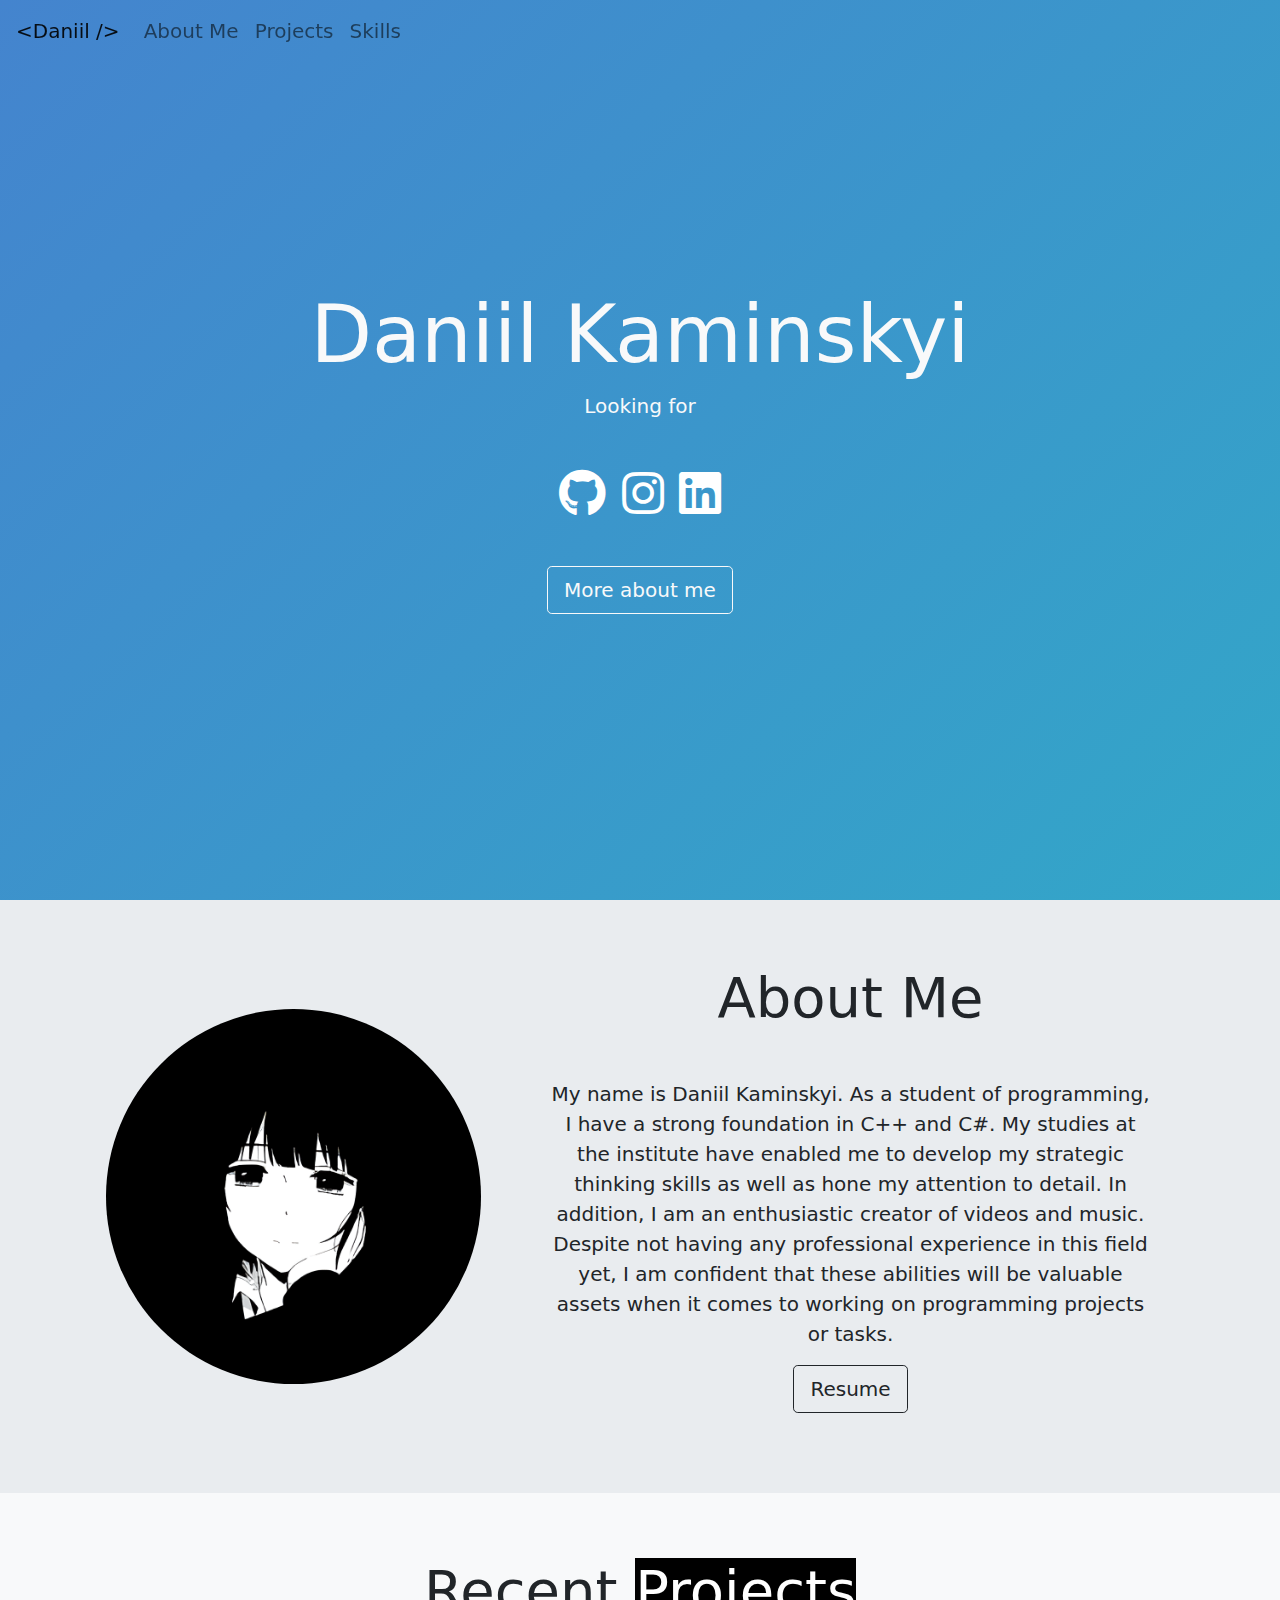
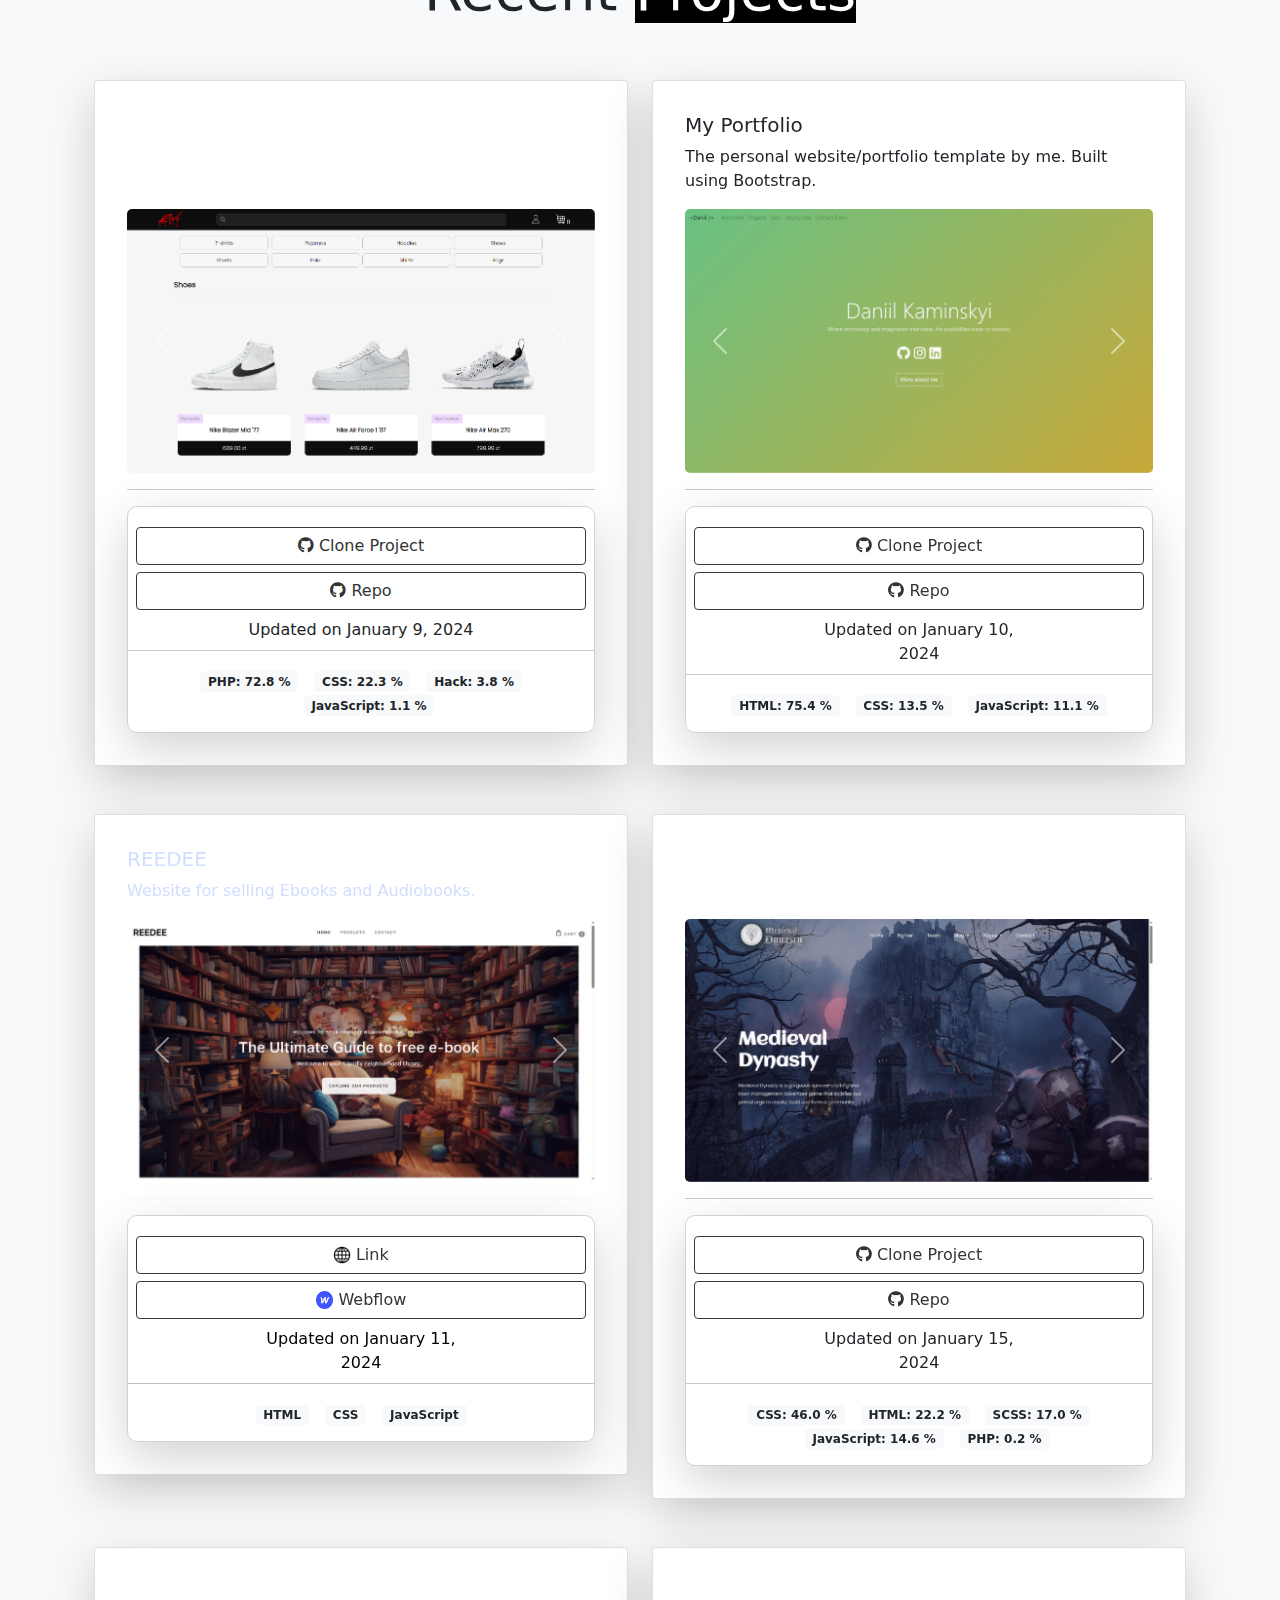
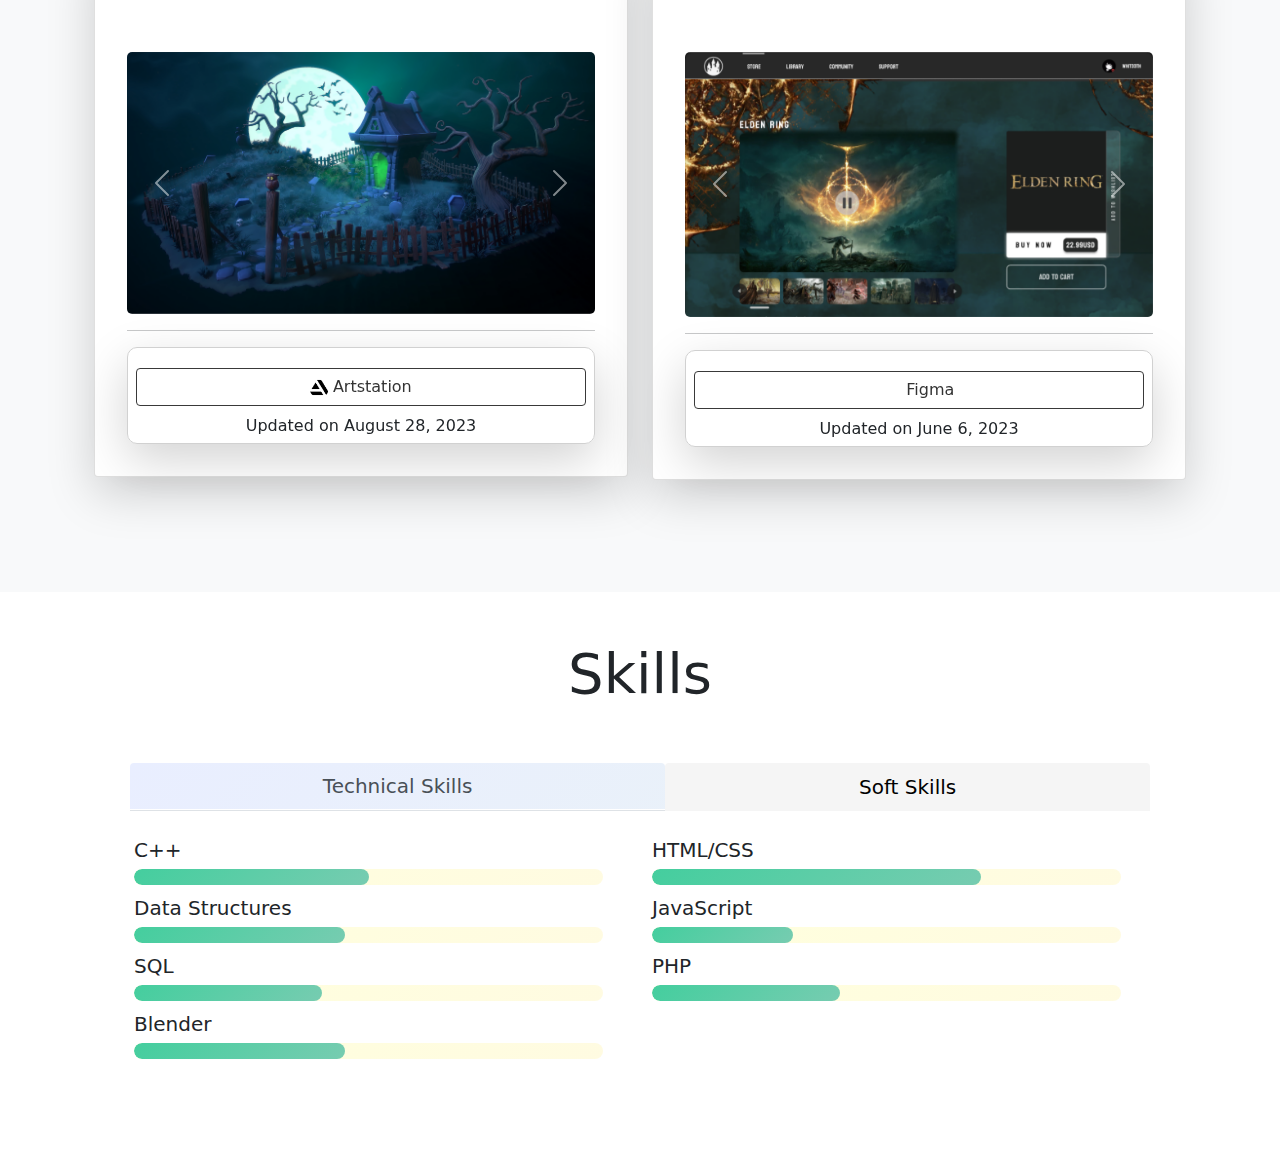
==== commit 6c554d71: "design improve" ====
--- a/index.html
+++ b/index.html
@@ -255,7 +255,7 @@
                                             <img src="img/sites_screen/portfolio1.png" class="d-block w-100" alt="...">
                                         </div>
                                         <div class="carousel-item">
-                                            <img src="img/sites_screen/portfolio4.png" class="d-block w-100" alt="...">
+                                            <img src="img/img/sites_screen/port-proj.jpg" class="d-block w-100" alt="...">
                                         </div>
                                         <div class="carousel-item">
                                             <img src="img/sites_screen/portfolio3.png" class="d-block w-100" alt="...">
@@ -529,8 +529,7 @@
                         <div class="halloween card shadow-lg p-3 mb-5 bg-white rounded card">
                             <div class="card-body">
                                 <h5 class="card-title">The Nightfall</h5>
-                                <p style="color:white;" class="card-text">The final render in Blender, inspired by
-                    Halloween.</p>
+                                <p style="color:white;" class="card-text">A couple of my works in Blender.</p>
                                 <div id="carousel4" class="carousel slide" data-bs-ride="carousel">
 
                                     <div class="carousel-inner">
@@ -561,14 +560,13 @@
                                 <div class=" link-tlo d-grid gap-2 d-md-block">
                                     <div class="bbss" style="display: flex; align-items: center">
                                         <div class=" bbs w-50 p-2">
-                                            <a href="https://github.com/whit33th/portfolio_bootstrap"
+                                            <a href="https://www.artstation.com/whit33th"
                                                target=" _blank"
                                                class=" btn btn-outline-secondary mx-2">
                                                 <img class="art-icon" src="img/img/artstation.png" alt=""> Artstation
                                             </a>
                                         </div>
                                         <div class="w-50 text-center" style="width: 100%">Updated on August 28, 2023
-
                                         </div>
                                     </div>
 
@@ -618,7 +616,7 @@
                                                      alt="">  Figma
                                             </a>
                                         </div>
-                                        <div class="w-50 text-center" style="width: 100%">Updated on June 15, 2023
+                                        <div class="w-50 text-center" style="width: 100%">Updated on June 6, 2023
 
                                         </div>
                                     </div>
@@ -723,6 +721,7 @@
 
                             </div>
                         </div>
+                        </div>
                     </div>
                     <div role="tabpanel" id="skills-tabs-tabpane-soft-skills"
                          aria-labelledby="skills-tabs-tab-soft-skills"
@@ -802,6 +801,8 @@
             </div>
         </div>
     </div>
+
+
 
     <!--<div id="hourly-rate" class="calculation p-5 ">
         <h2 style="color: white;" class="display-4 p-3 text-center">Hourly rate</h2>
@@ -896,5 +897,4 @@
 <script src="js/bootstrap.bundle.min.js"></script>
 <script src="js/main.js"></script>
 </body>
-
 </html>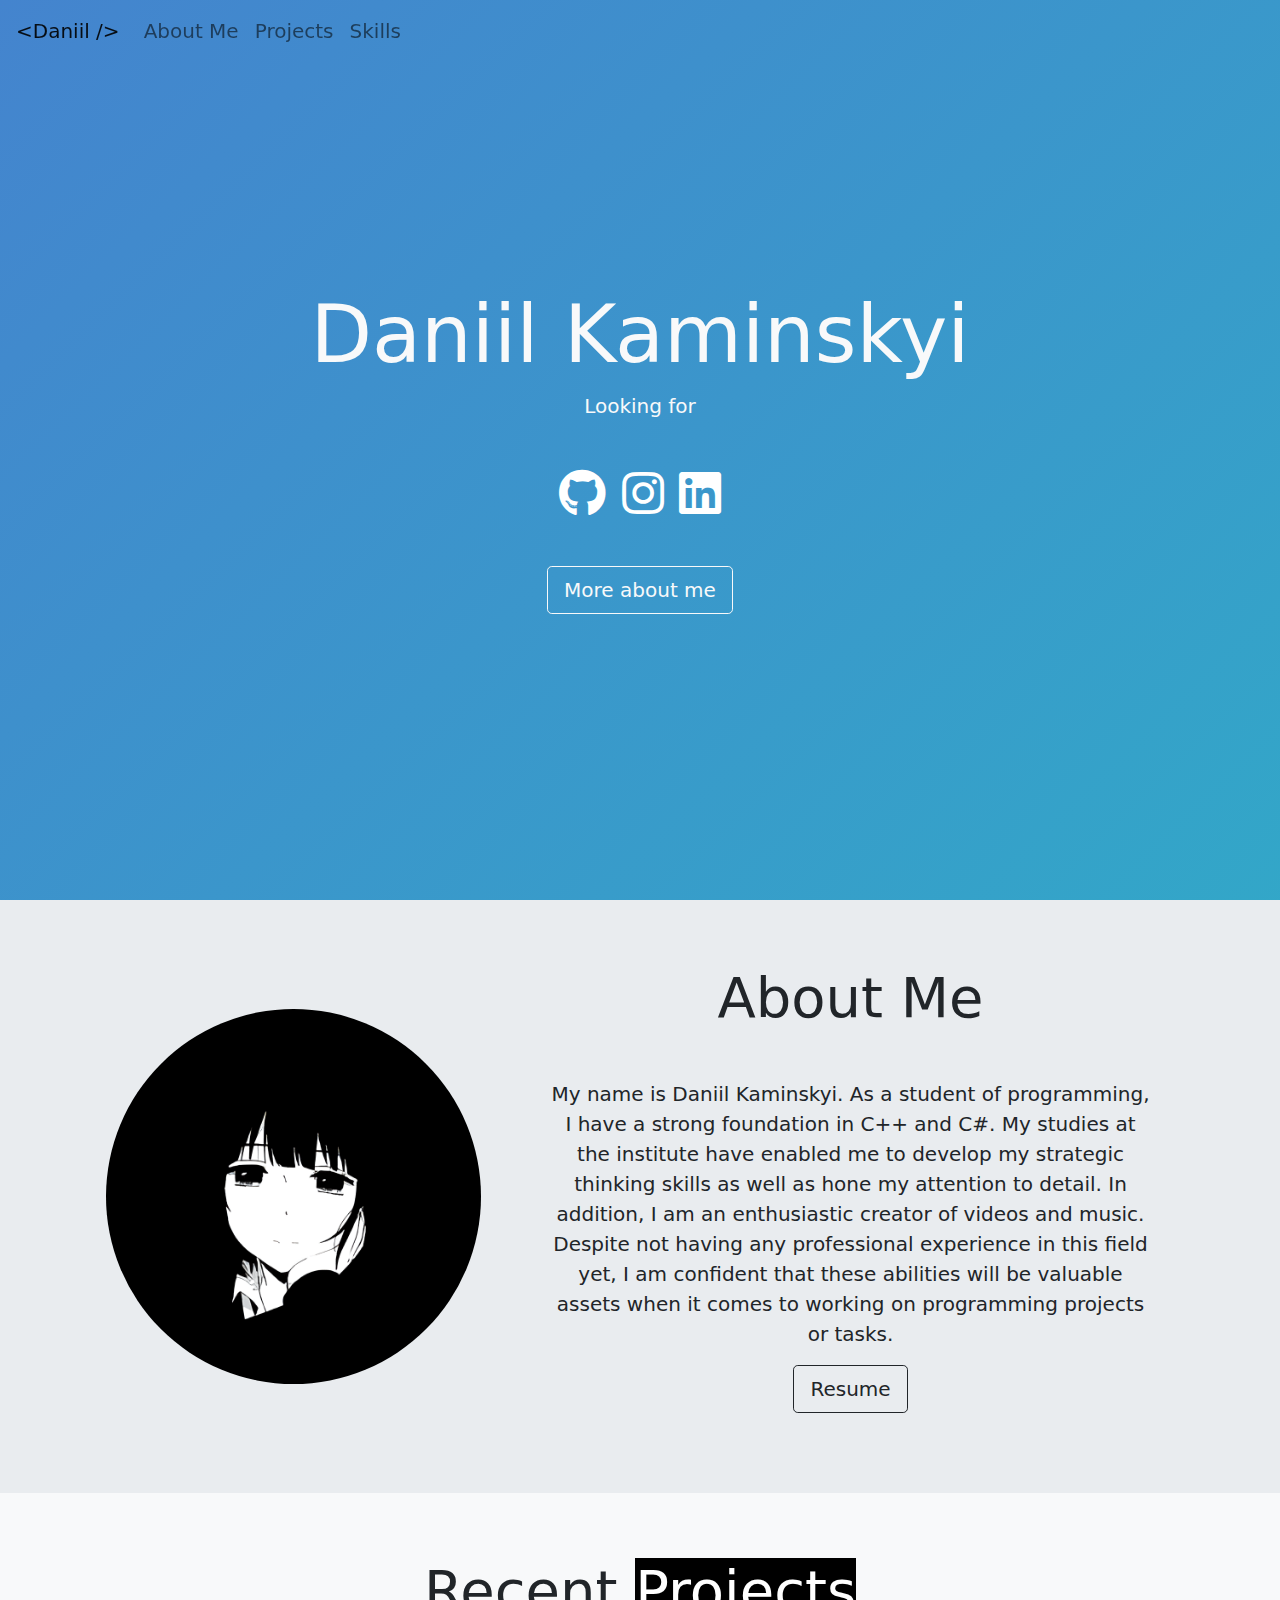
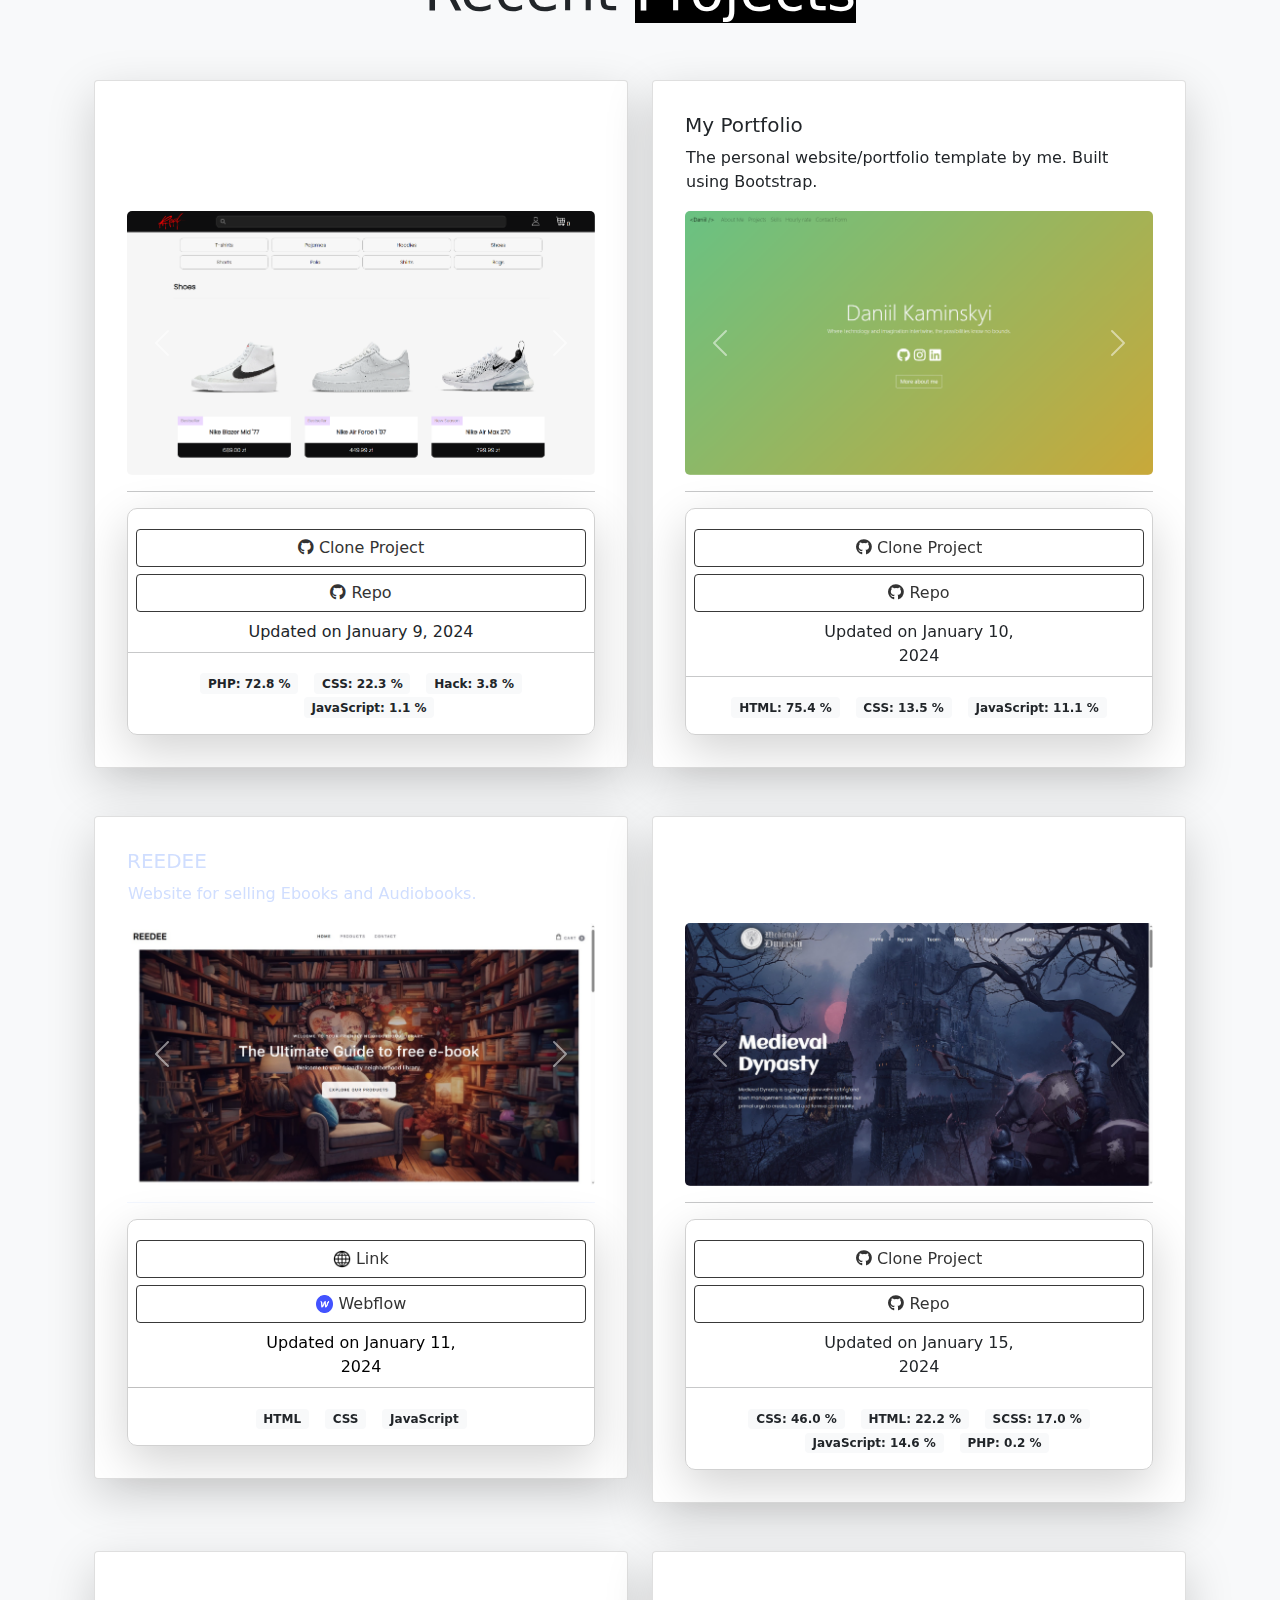
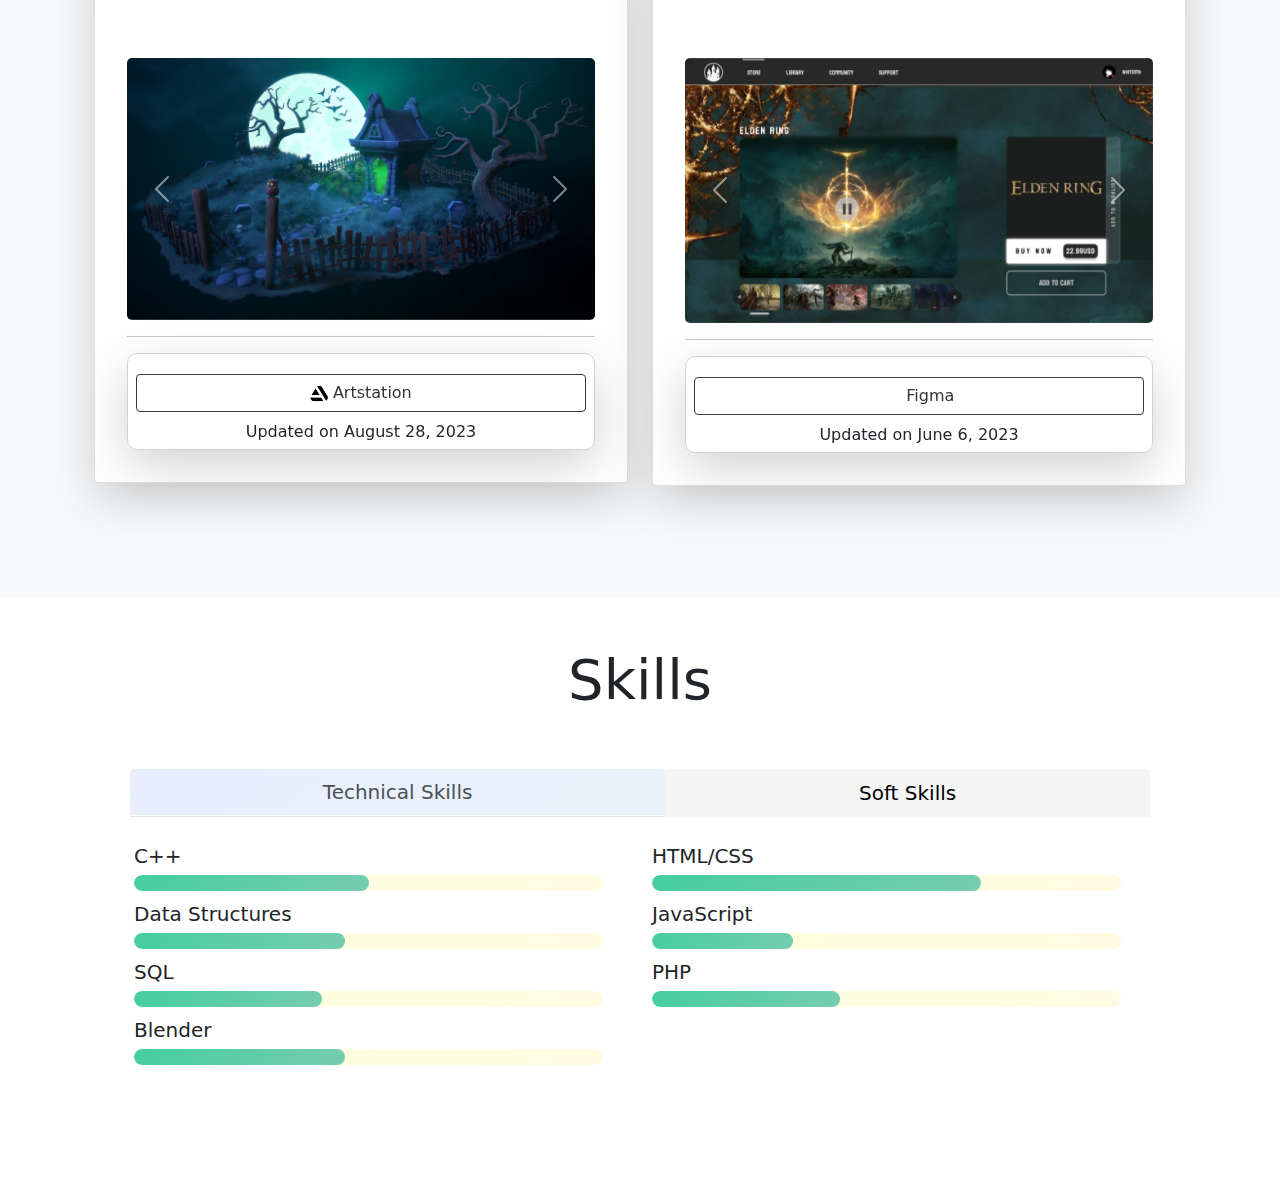
==== commit d9accd33: "backdrop for better readability" ====
--- a/index.html
+++ b/index.html
@@ -155,15 +155,14 @@
                                         <div class="carousel-item active">
                                             <img src="img/img/sites_screen/r1.png" class="d-block w-100" alt="...">
                                         </div>
-
-                                        <div class="carousel-item">
-                                            <img src="img/img/sites_screen/r2.png" class="d-block w-100" alt="...">
-                                        </div>
                                         <div class="carousel-item">
                                             <img src="img/img/sites_screen/r3.png" class="d-block w-100" alt="...">
                                         </div>
                                         <div class="carousel-item">
                                             <img src="img/img/sites_screen/r4.png" class="d-block w-100" alt="...">
+                                        </div>
+                                        <div class="carousel-item">
+                                            <img src="img/img/sites_screen/r5.jpg" class="d-block w-100" alt="...">
                                         </div>
                                         <div class="carousel-item">
                                             <img src="img/img/sites_screen/r6.jpg" class="d-block w-100" alt="...">
--- a/css/style.css
+++ b/css/style.css
@@ -27,7 +27,11 @@
     box-shadow: 0 1rem 3rem rgba(0, 0, 0, .175) !important;
     border: 1px solid #d1d1d1;
 }
-
+.card-text{
+    border: 1px solid transparent;
+    border-radius: 20px;
+    backdrop-filter: blur(5px);
+}
 .figma-icon {
     width: 1em;
 }
@@ -224,7 +228,6 @@
 }
 
 #skills {
-    background-image: url();
     background-repeat: no-repeat;
     background-size: cover;
     background-position: center;
@@ -242,7 +245,6 @@
 }
 
 #contact-form {
-    background-image: url();
     background-repeat: no-repeat;
     background-size: cover;
     background-position: center;
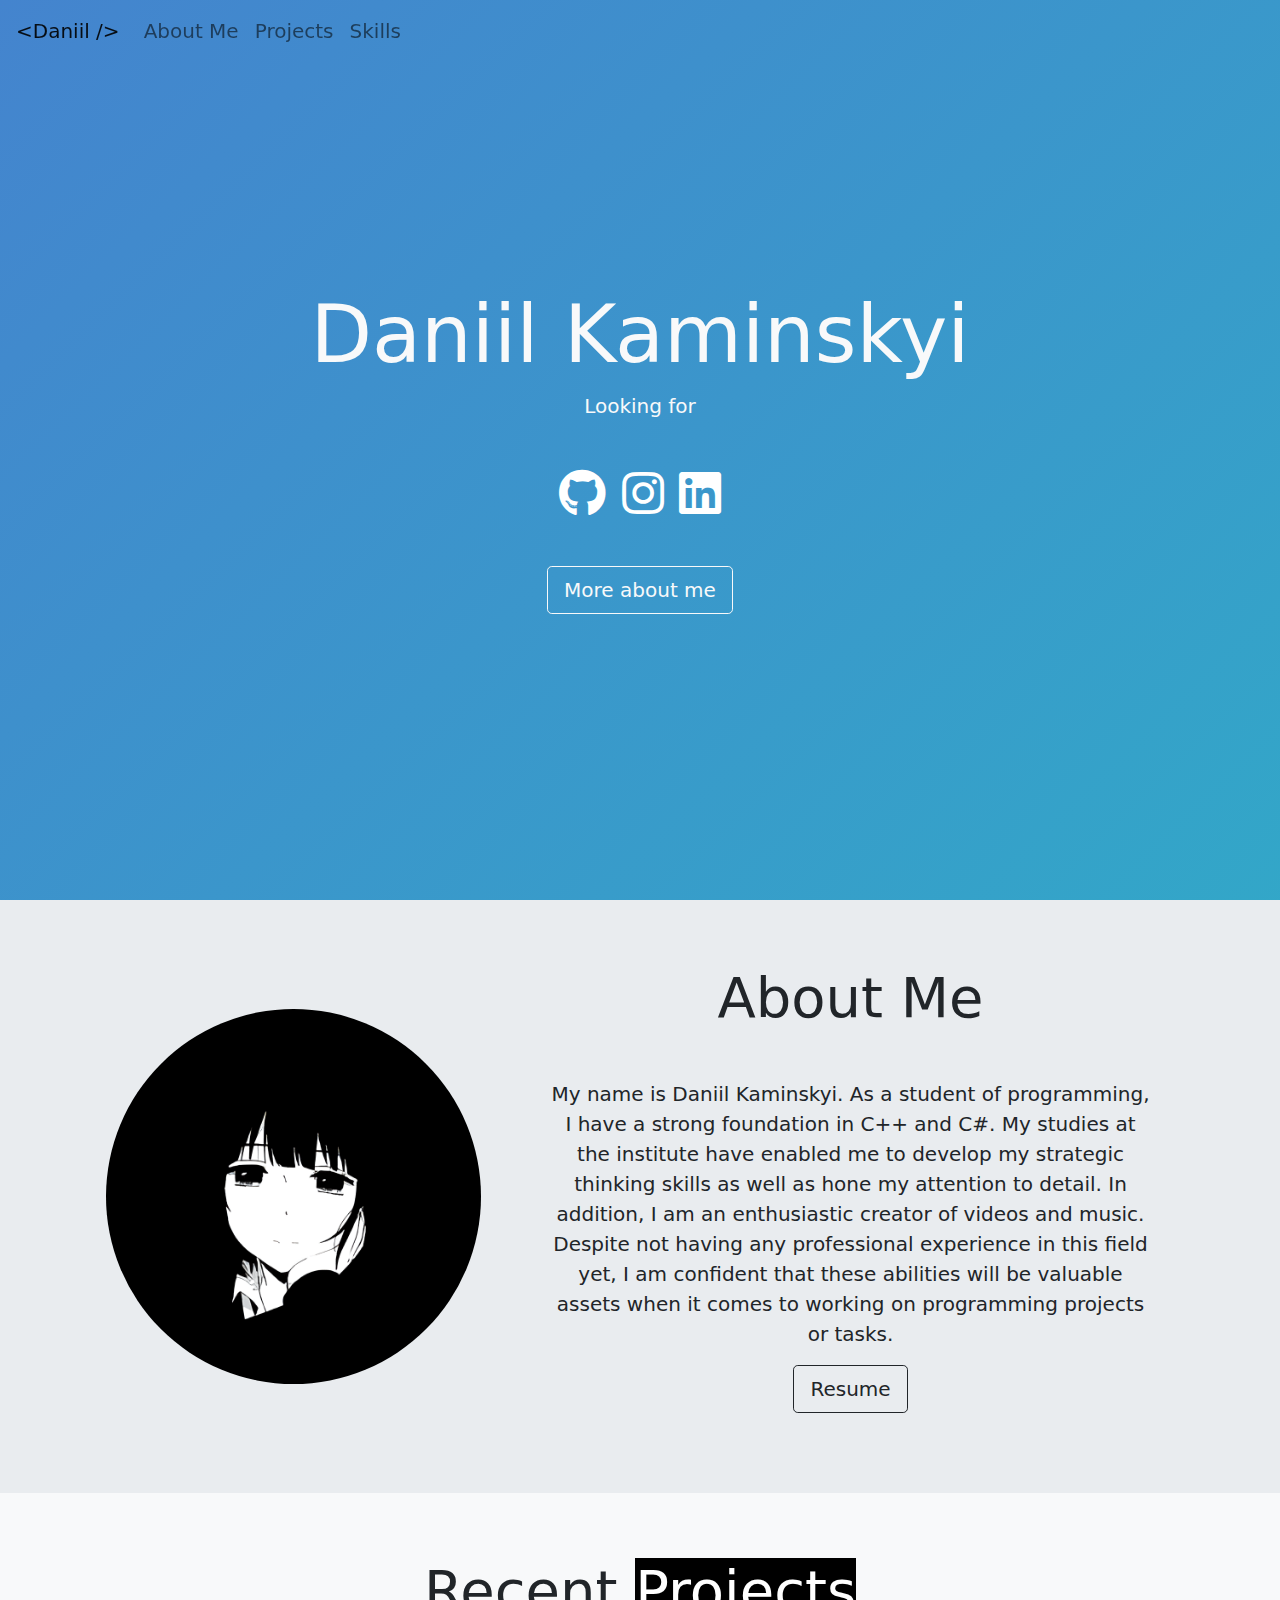
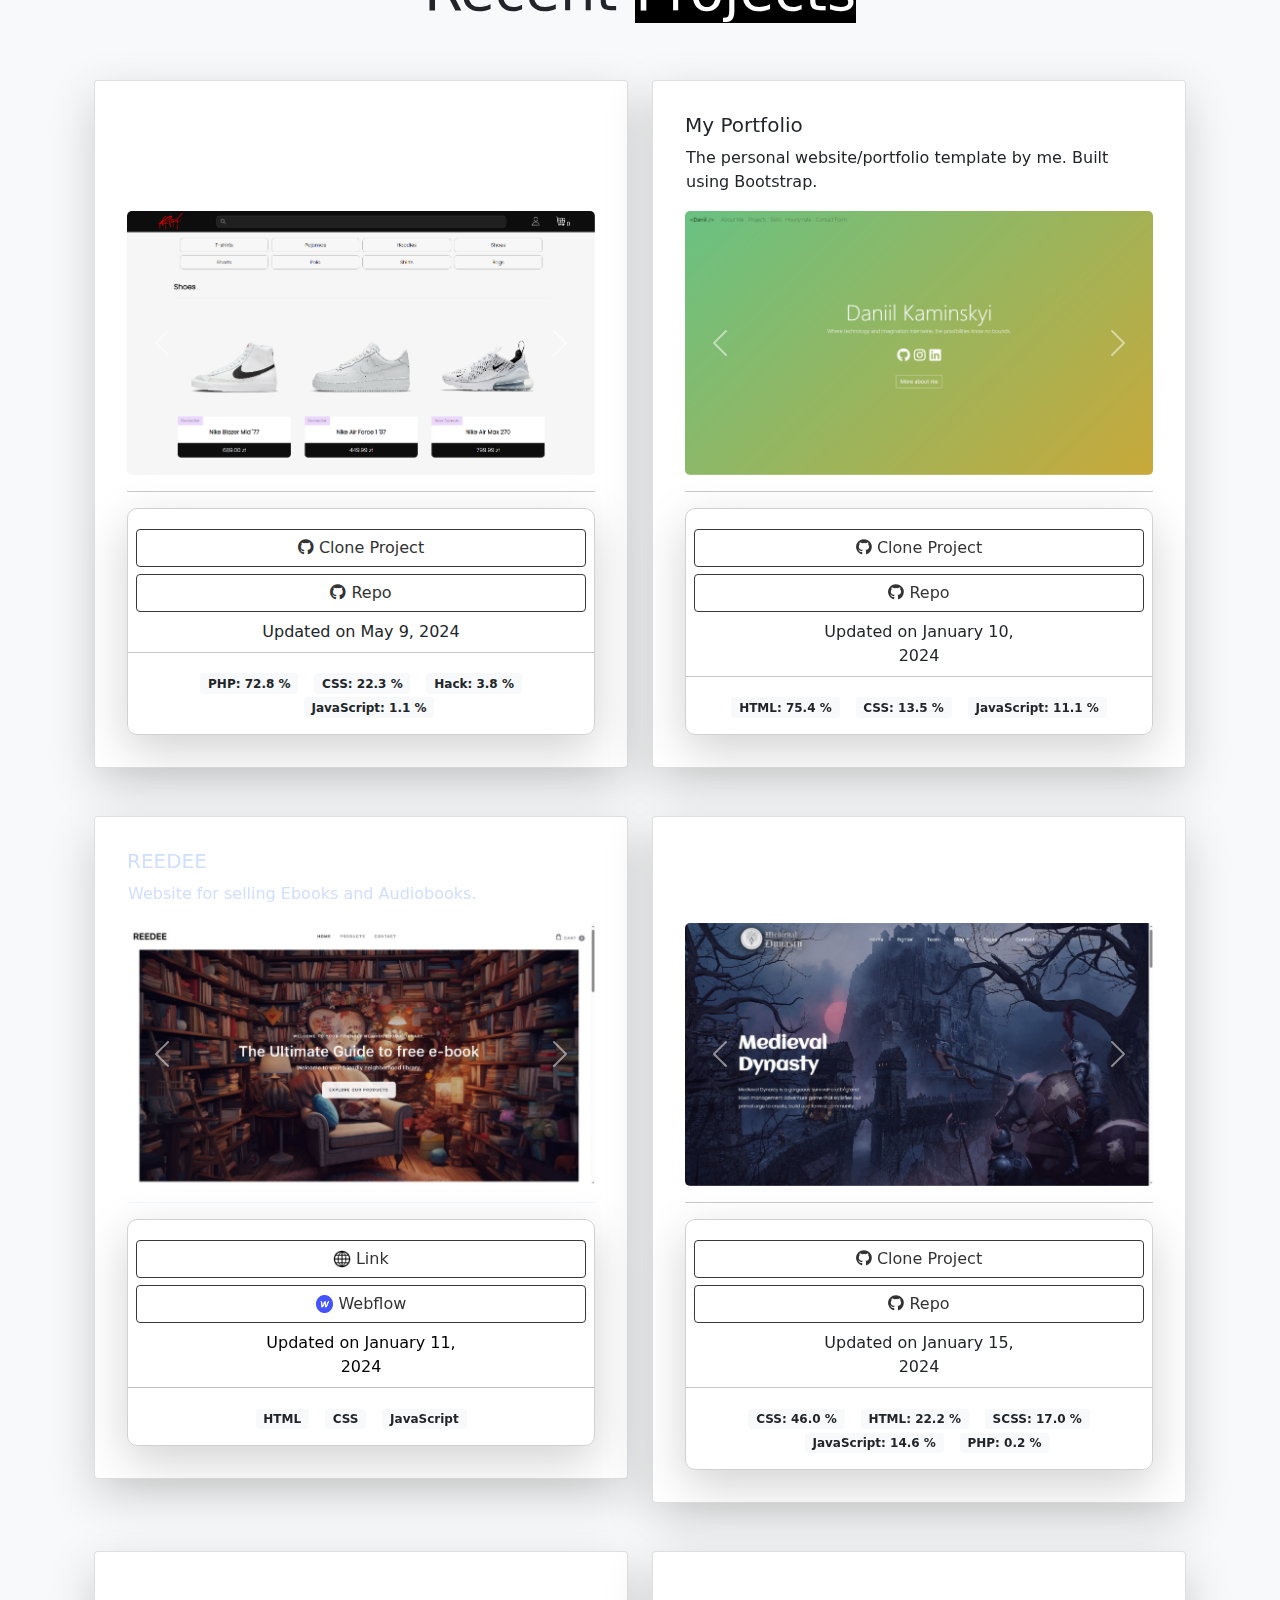
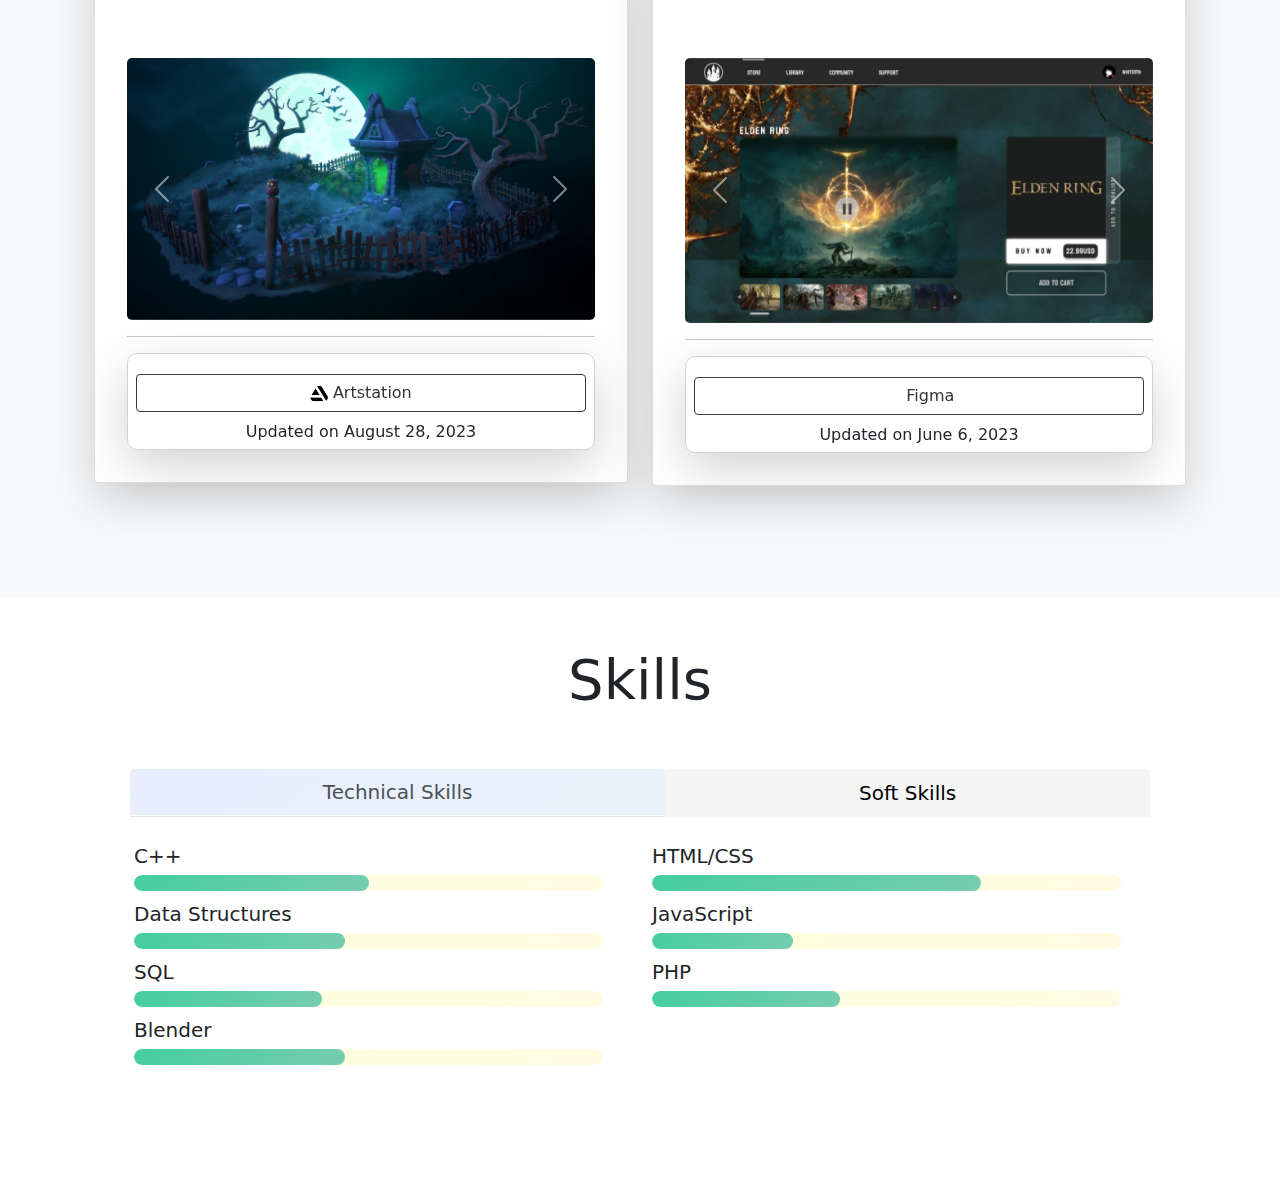
==== commit d2dc6948: "." ====
--- a/index.html
+++ b/index.html
@@ -125,7 +125,7 @@
 
                     </p>
                     <p class="lead text-center"><a class="btn btn-outline-dark btn-lg"
-                                                   href="img/portfolio/CV Resume.pdf"
+                                                   href="../portfolio_bootstrap/img/portfolio/CV.pdf"
                                                    target="_blank" rel="noreferrer noopener" role="button"
                                                    aria-label="Resume/CV">Resume</a></p>
                 </div>
@@ -194,7 +194,7 @@
                                                 class="fab fa-github"></i>
                                             Repo</a>
                                         </div>
-                                        <div class="w-50 text-center" style="width: 100%">Updated on January 9, 2024
+                                        <div class="w-50 text-center" style="width: 100%">Updated on May 9, 2024
                                         </div>
                                     </div>
                                     <hr style="margin: revert">
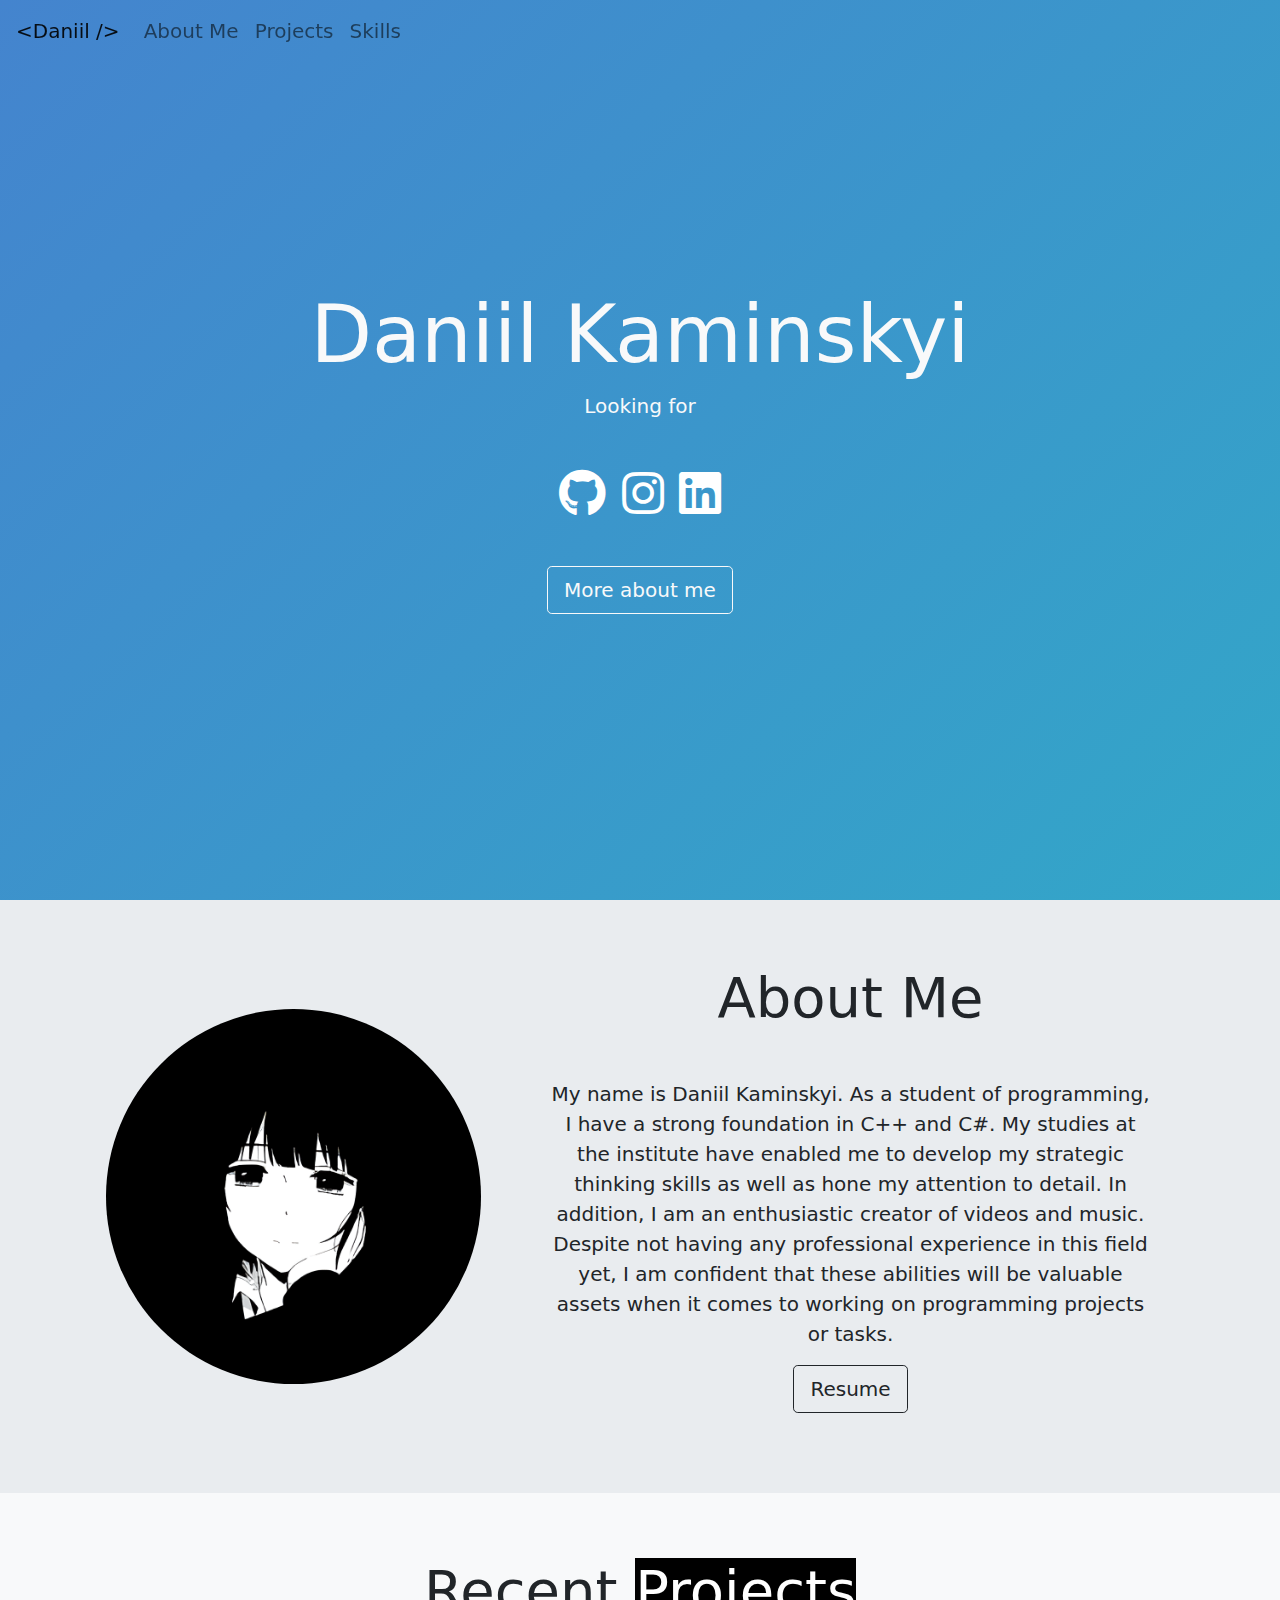
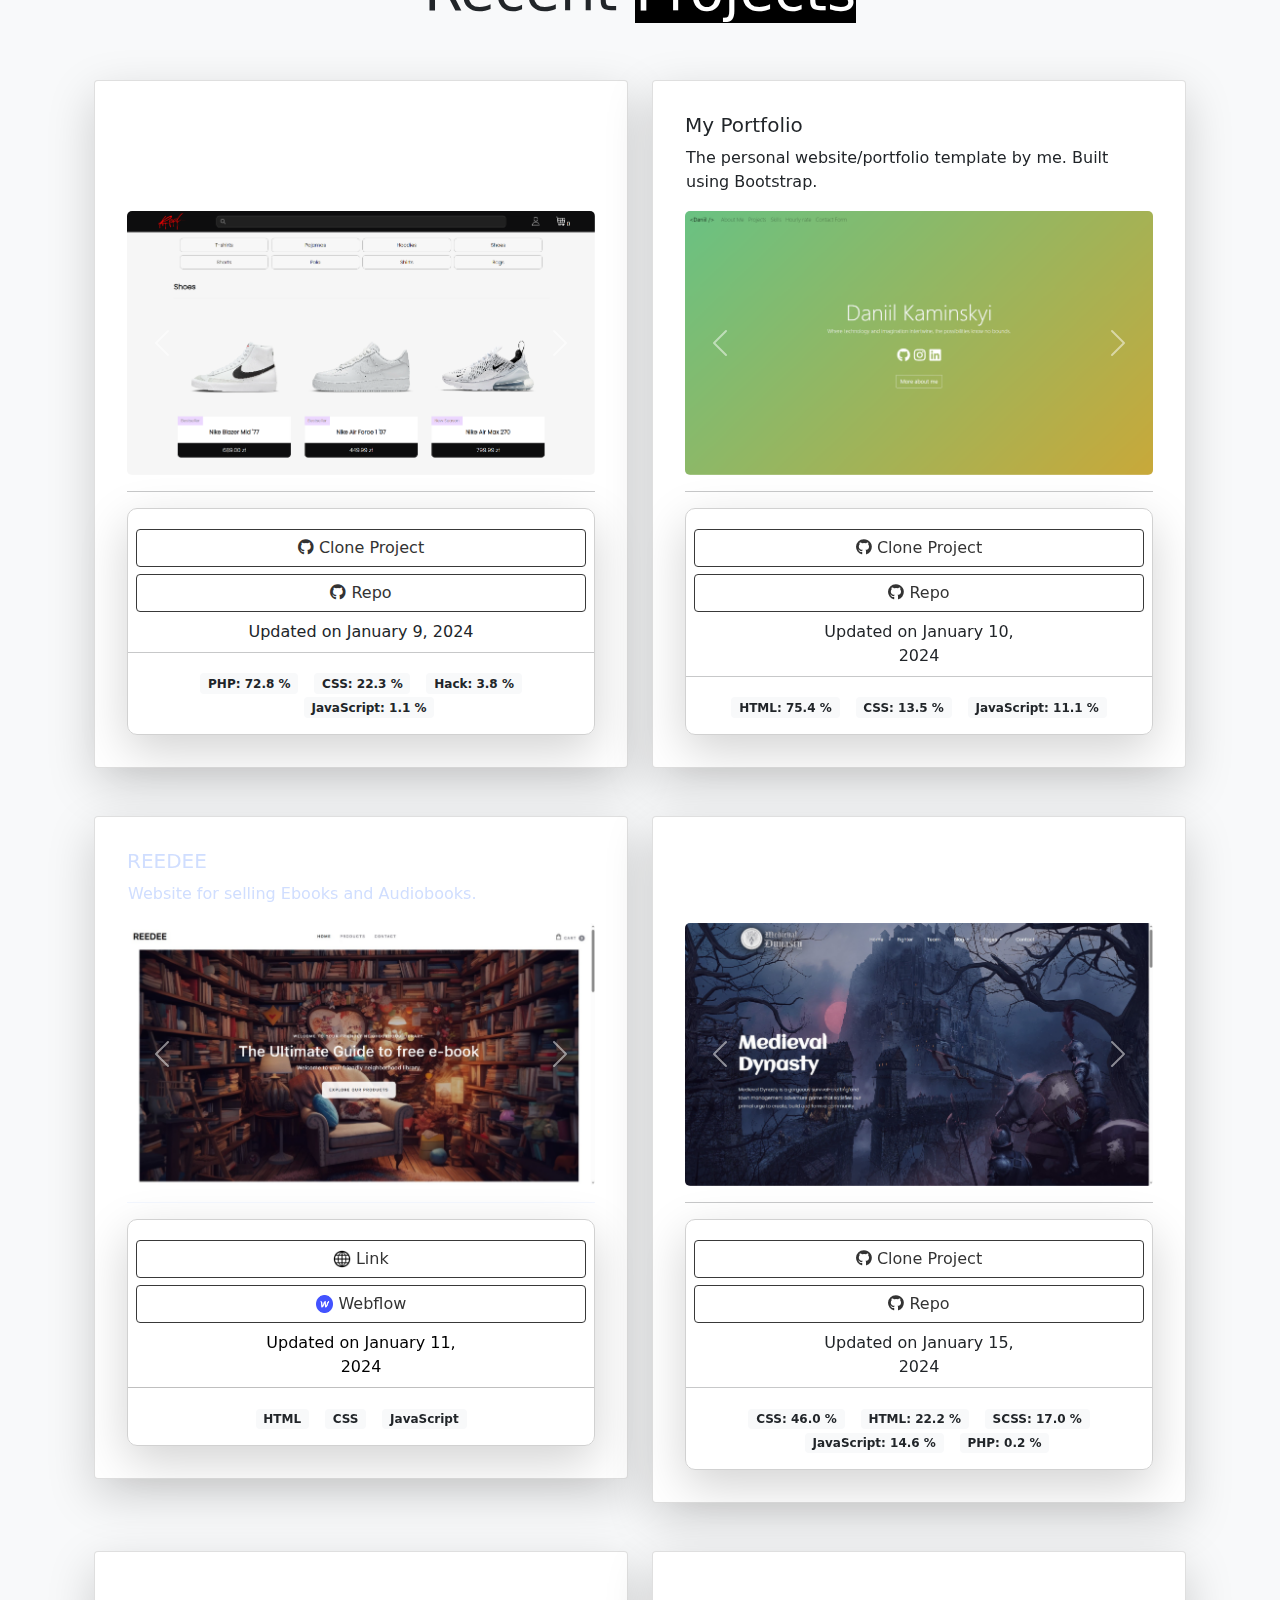
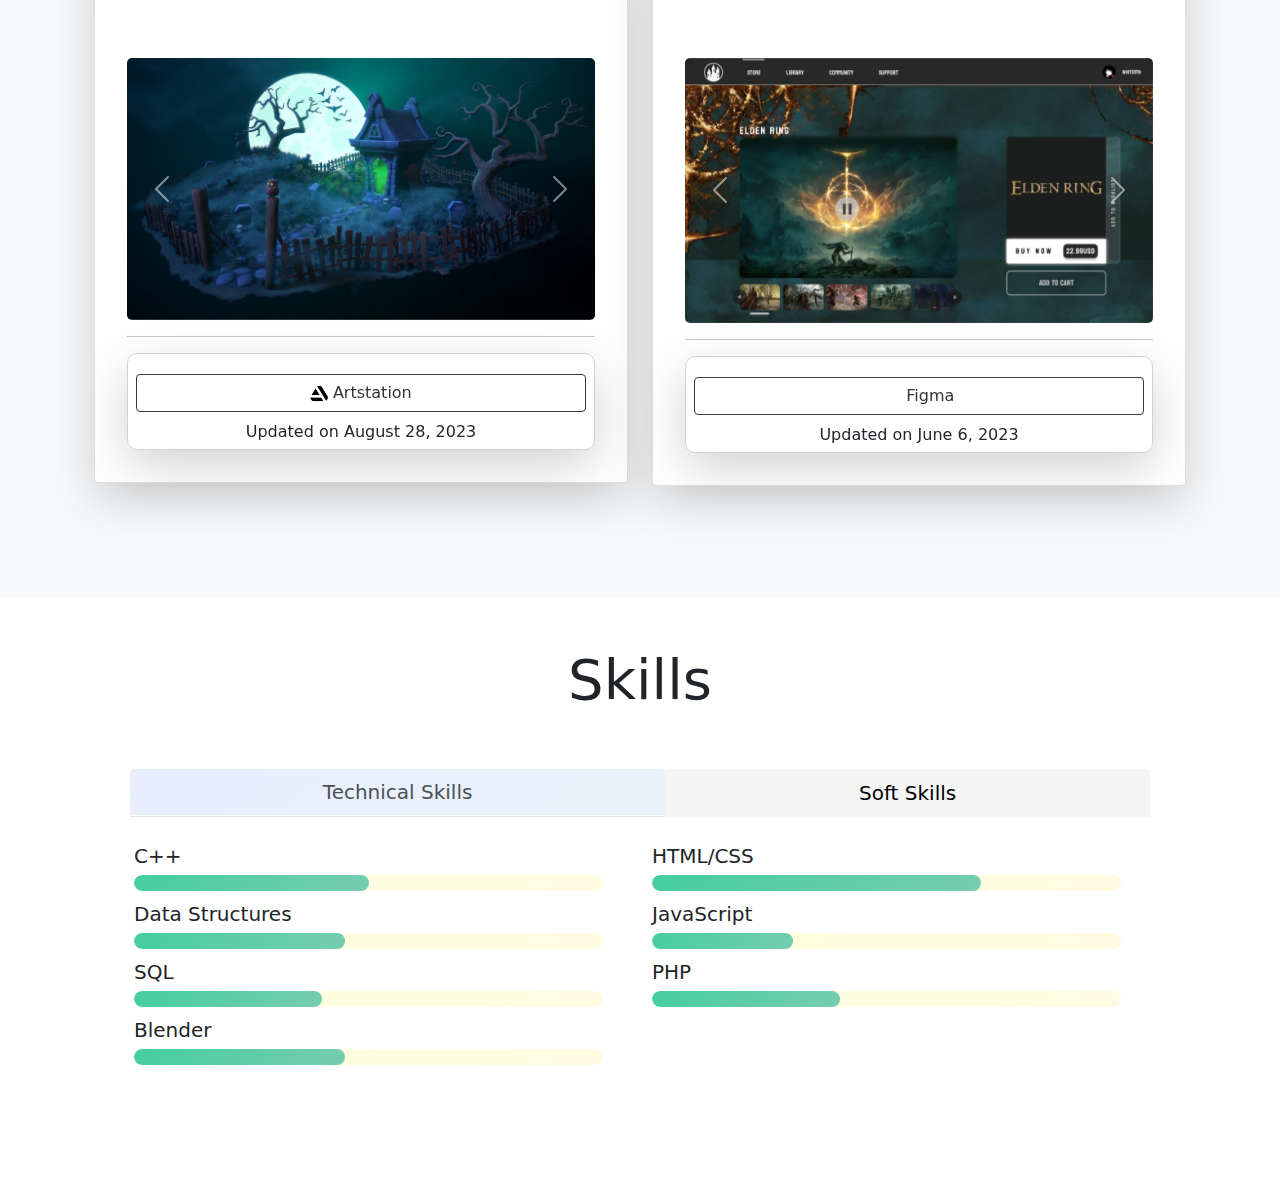
==== commit 058dfa77: "." ====
--- a/index.html
+++ b/index.html
@@ -125,7 +125,7 @@
 
                     </p>
                     <p class="lead text-center"><a class="btn btn-outline-dark btn-lg"
-                                                   href="../portfolio_bootstrap/img/portfolio/CV.pdf"
+                                                   href="../portfolio_bootstrap/img/portfolio/CV Resume.pdf"
                                                    target="_blank" rel="noreferrer noopener" role="button"
                                                    aria-label="Resume/CV">Resume</a></p>
                 </div>
@@ -194,7 +194,7 @@
                                                 class="fab fa-github"></i>
                                             Repo</a>
                                         </div>
-                                        <div class="w-50 text-center" style="width: 100%">Updated on May 9, 2024
+                                        <div class="w-50 text-center" style="width: 100%">Updated on January 9, 2024
                                         </div>
                                     </div>
                                     <hr style="margin: revert">
